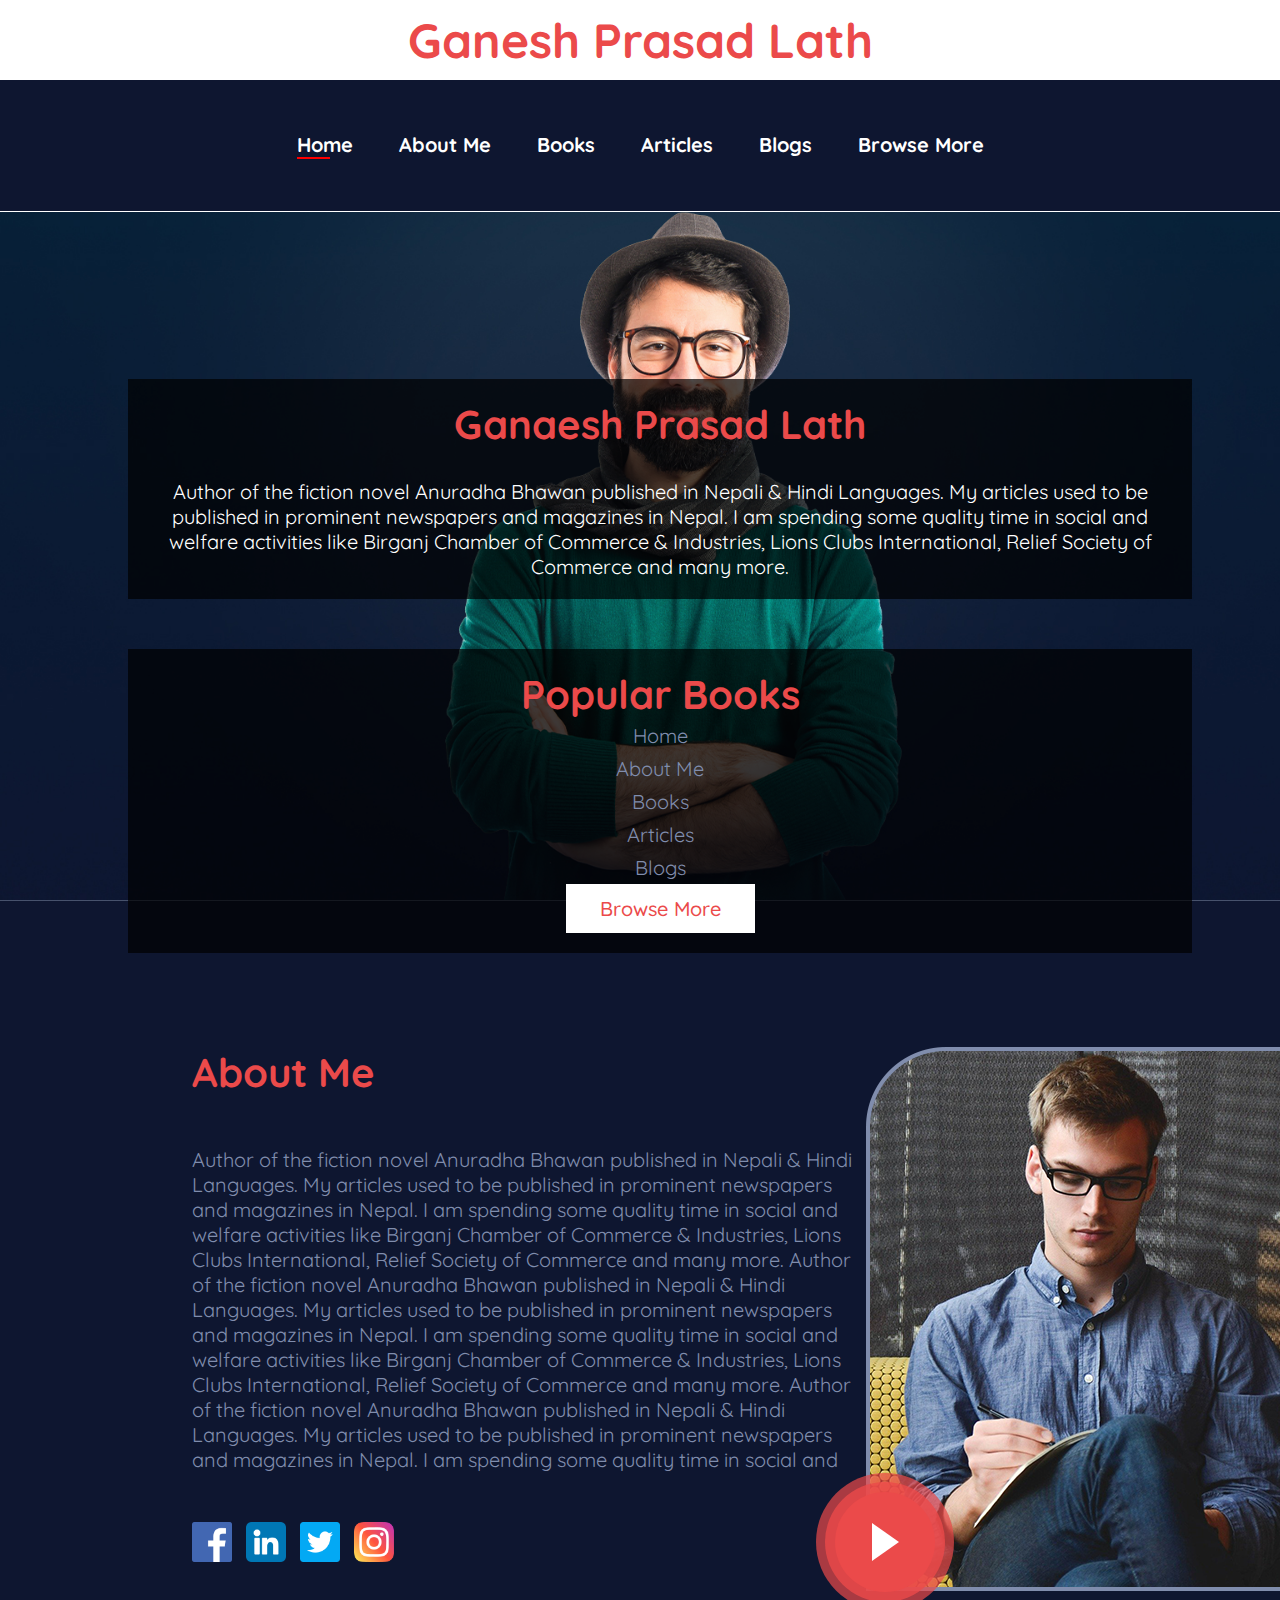
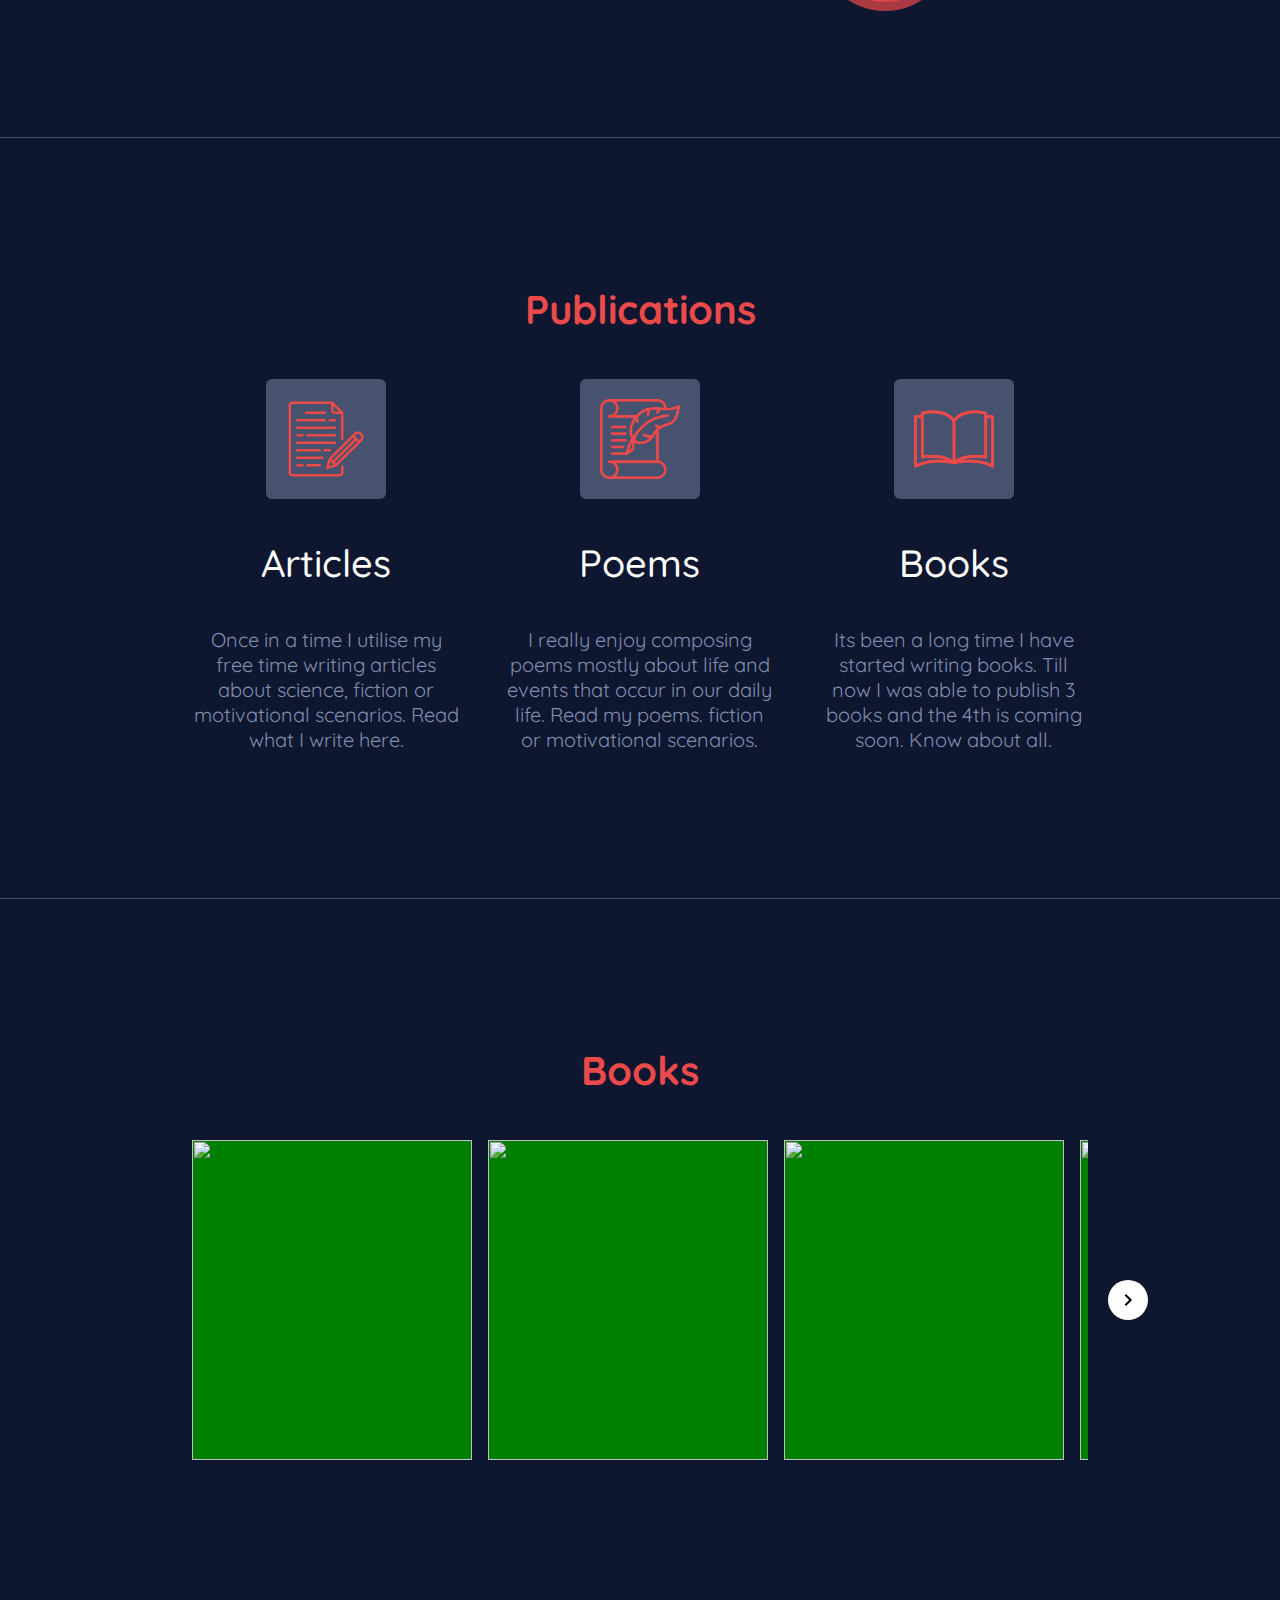
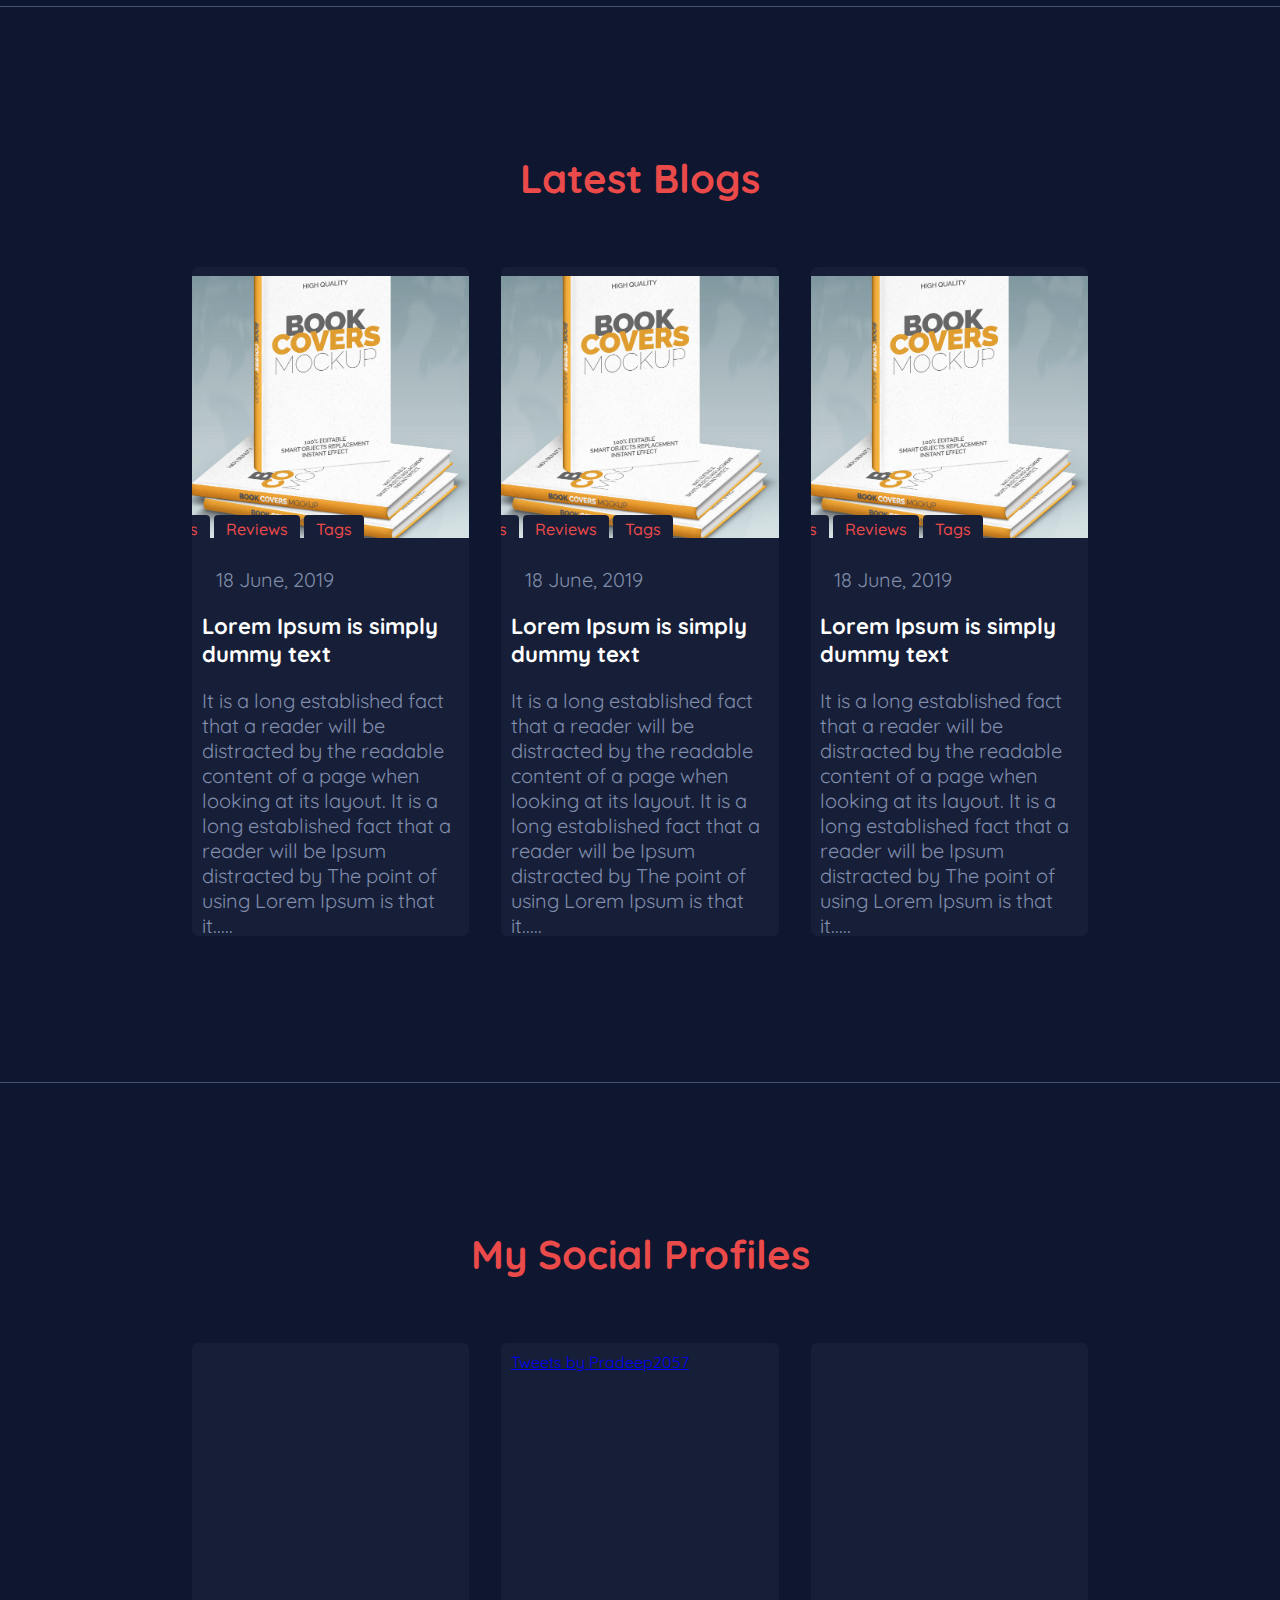
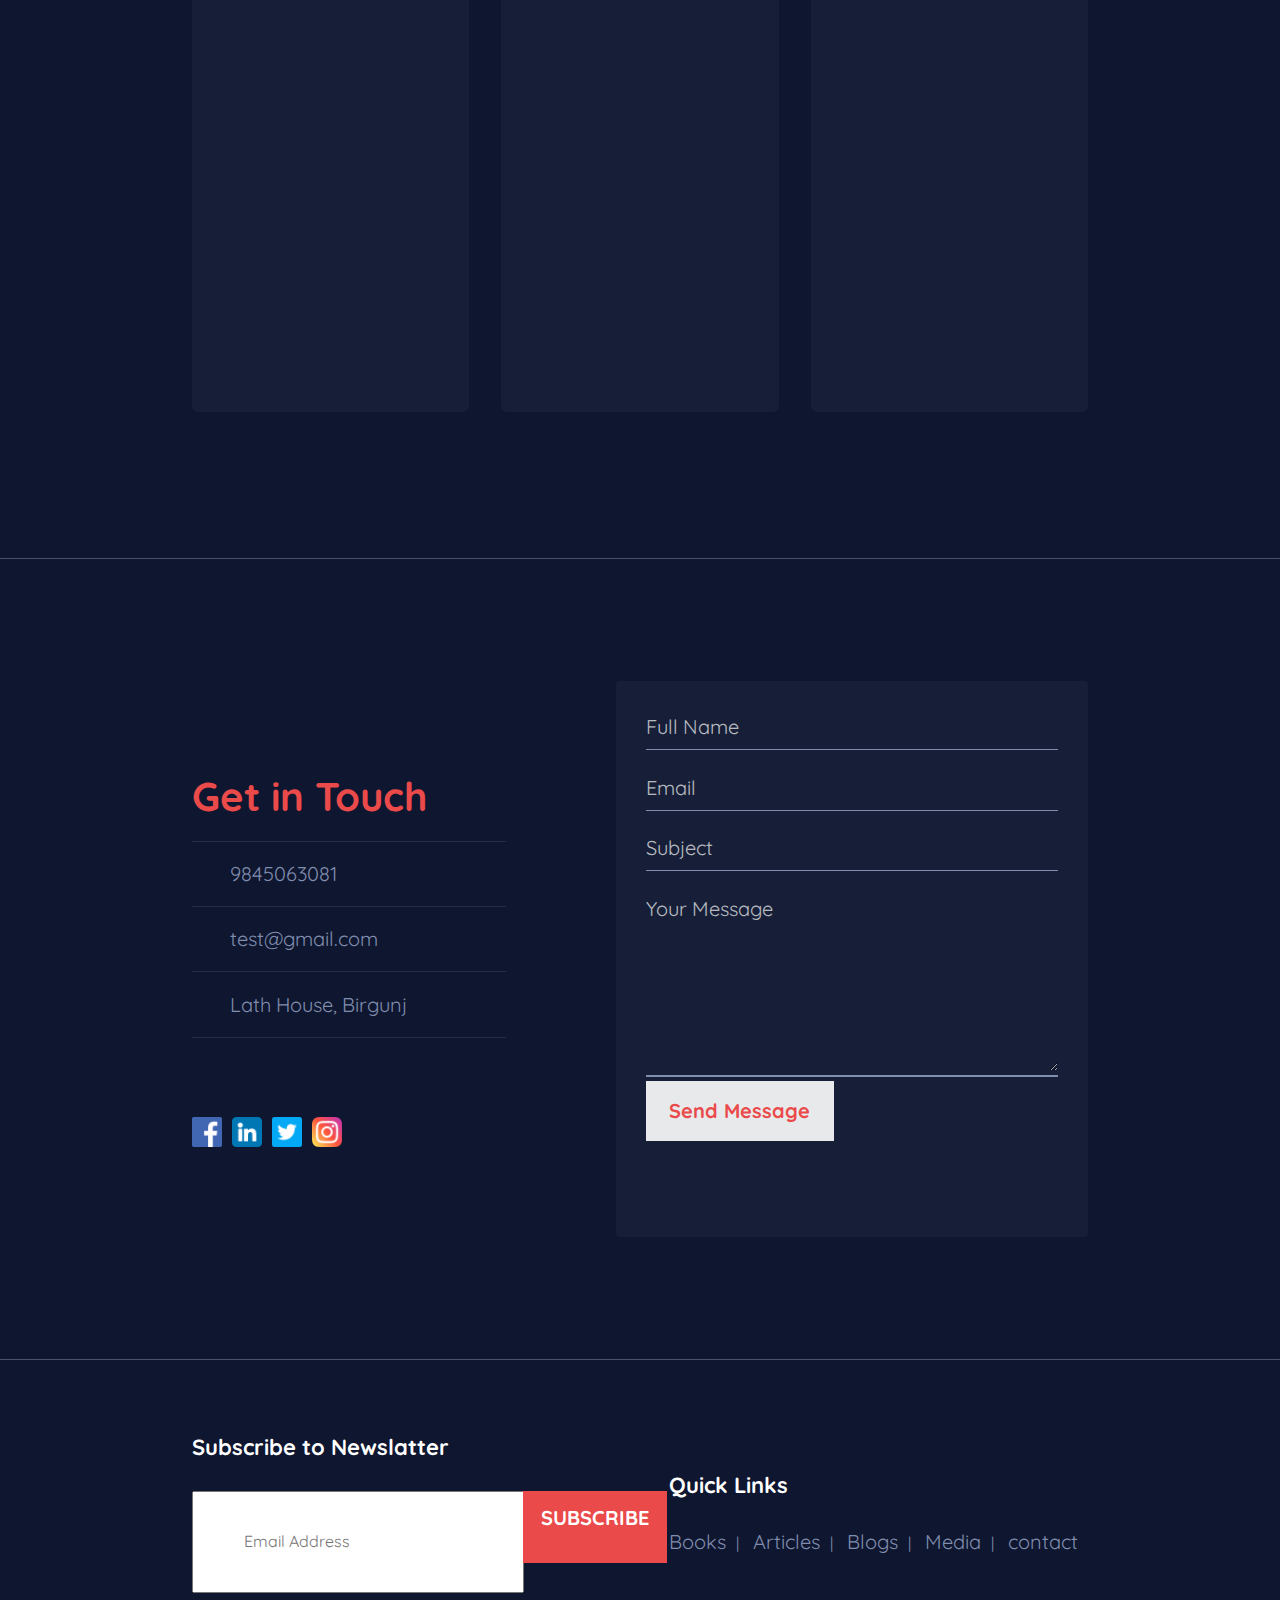
==== index.html @ a205b731 "Initial Commit" ====
<!DOCTYPE html>
<html lang="en">
<head>
    <meta charset="UTF-8">
    <meta http-equiv="X-UA-Compatible" content="IE=edge">
    <meta name="viewport" content="width=device-width, initial-scale=1.0">

    <link rel="stylesheet" href="./css/style.css">

    

    <link rel="preconnect" href="https://fonts.googleapis.com">
    <link rel="preconnect" href="https://fonts.gstatic.com" crossorigin>
    <link href="https://fonts.googleapis.com/css2?family=Quicksand:wght@300;400;500;600;700&display=swap" rel="stylesheet">

    <!-- CSS only -->
    <link href="https://cdn.jsdelivr.net/npm/bootstrap@5.1.3/dist/css/bootstrap.min.css" rel="stylesheet"
        integrity="sha384-1BmE4kWBq78iYhFldvKuhfTAU6auU8tT94WrHftjDbrCEXSU1oBoqyl2QvZ6jIW3" crossorigin="anonymous">

        <!-- JavaScript Bundle with Popper -->
        <script src="https://cdn.jsdelivr.net/npm/bootstrap@5.1.3/dist/js/bootstrap.bundle.min.js"
            integrity="sha384-ka7Sk0Gln4gmtz2MlQnikT1wXgYsOg+OMhuP+IlRH9sENBO0LRn5q+8nbTov4+1p"
            crossorigin="anonymous"></script>

    <title>Home | Ganesh Prasad Lath</title>
</head>
<body>
<div class="body">

    <!--Header + Hero Section-->
    <section class="header">
        <div class="logo">
            <h2>Ganesh Prasad Lath</h2>
        </div>
        <nav>
            <div class="nav-links">
                <!-- <i class="fa fa-times"></i> -->
                <ul>
                    <li class="active"><a href="/">Home</a></li>
                    <li><a href="about.html">About Me</a></li>
                    <li><a href="#">Books</a></li>
                    <li><a href="#">Articles</a></li>
                    <li><a href="#">Blogs</a></li>
                    <li><a href="#">Browse More</a></li>
                </ul>
            </div>
            <!-- <i class="fa fa-bars"></i> -->
        </nav>

        <div class="text-box">
            <div class="left-box">
                <h2>Ganaesh Prasad Lath</h2>
                <p>Author of the fiction novel Anuradha Bhawan published in Nepali & Hindi Languages. My articles used to be published in
                prominent newspapers and magazines in Nepal. I am spending some quality time in social and welfare activities like
                Birganj Chamber of Commerce & Industries, Lions Clubs International, Relief Society of Commerce and many more.</p>
            </div>

            <div class="right-box">
                <h2>Popular Books</h2>
                <ul>
                    <li class="active"><a href="#">Home</a></li>
                    <li><a href="#">About Me</a></li>
                    <li><a href="#">Books</a></li>
                    <li><a href="#">Articles</a></li>
                    <li><a href="#">Blogs</a></li>
                </ul>
                    <a href="#" class="hero-btn">Browse More</a>
                
            </div>
        </div>
    </section>


    <!---About Section--->
    <section class="section-container">
        <div class="divider"></div>
        <div class="about_container">
            <div class="about_content">
                <h2>About Me</h2>
                <p>Author of the fiction novel Anuradha Bhawan published in Nepali & Hindi
                    Languages. My articles used to be published in prominent newspapers
                    and magazines in Nepal. I am spending some quality time in social and
                    welfare activities like Birganj Chamber of Commerce & Industries, Lions
                    Clubs International, Relief Society of Commerce and many more. Author
                    of the fiction novel Anuradha Bhawan published in Nepali & Hindi
                    Languages. My articles used to be published in prominent newspapers
                    and magazines in Nepal. I am spending some quality time in social and
                    welfare activities like Birganj Chamber of Commerce & Industries, Lions
                    Clubs International, Relief Society of Commerce and many more. Author
                    of the fiction novel Anuradha Bhawan published in Nepali & Hindi
                    Languages. My articles used to be published in prominent newspapers
                    and magazines in Nepal. I am spending some quality time in social and
                </p>
    
                <div class="about_social">
                    <img src="./icons/facebook.png" alt="Facebook">
                    <img src="./icons/linkedin.png" alt="Facebook">
                    <img src="./icons/twitter.png" alt="Facebook">
                    <img src="./icons/instagram.png" alt="Facebook">
                </div>
            </div>
    
            <div class="about_image">
                <div class="a_img">
                    <img src="./image/about.png" alt="Ganesh Prasad Lath">
                    <svg xmlns="http://www.w3.org/2000/svg" width="138" height="138" class="play_btn" viewBox="0 0 138 138">
                        <g id="Group_4" data-name="Group 4" transform="translate(0 0.013)">
                            <circle id="Ellipse_1" data-name="Ellipse 1" cx="69" cy="69" r="69"
                                transform="translate(0 -0.013)" fill="#eb4a4a" opacity="0.7" />
                            <circle id="Ellipse_2" data-name="Ellipse 2" cx="60" cy="60" r="60"
                                transform="translate(9 8.987)" fill="#eb4a4a" opacity="0.8" />
                            <circle id="Ellipse_3" data-name="Ellipse 3" cx="50" cy="50" r="50"
                                transform="translate(19 18.987)" fill="#eb4a4a" />
                            <path id="Polygon_1" data-name="Polygon 1" d="M19,0,38,27H0Z"
                                transform="translate(83 49.987) rotate(90)" fill="#fff" />
                        </g>
                    </svg>
                </div>
            </div>
        </div>
    </section>


    <!--Publications Section-->
    <div class="section-container">
        <div class="divider"></div>
    <section class="publication">
        <h2>Publications</h2>

        <div class="row-publications">
            <div class="publication-col">
                <div class="publication_icons"><img src="./icons/article.png" alt="Articles"></div>
                <h4>Articles</h4>
                <p>Once in a time I utilise my free time writing
                    articles about science, ﬁction or motivational scenarios.
                    Read what I write here.</p>
            </div>
            <div class="publication-col">
                <div class="publication_icons"><img src="./icons/poem.png" alt="Poems"></div>
                <h4>Poems</h4>
                <p>I really enjoy composing poems mostly about life and events
                    that occur in our daily life. Read my poems. ﬁction or motivational scenarios. </p>
            </div>
            <div class="publication-col">
                <div class="publication_icons"><img src="./icons/book.png" alt="Books"></div>
                <h4>Books</h4>
                <p>Its been a long time I have started writing books. Till now I was able to publish 3 books
                    and the 4th is coming soon. Know about all.</p>
            </div>
        </div>

    </section>

    </div>


    <!--Books-->
    <section class="section-container">
        <div class="divider"></div>
    <div class="header-text books">
        <h2>Books</h2>

        <div id="wrapper">
            <div id="carousel">
                <div id="content">
                    <img src="https://pradeepmarasini.com.np/wp-content/uploads/2022/03/457.jpg" class="item" />
                    <img src="https://pradeepmarasini.com.np/wp-content/uploads/2022/03/457.jpg" class="item" />
                    <img src="https://pradeepmarasini.com.np/wp-content/uploads/2022/03/457.jpg" class="item" />
                    <img src="https://pradeepmarasini.com.np/wp-content/uploads/2022/03/457.jpg" class="item" />
                    <img src="https://pradeepmarasini.com.np/wp-content/uploads/2022/03/457.jpg" class="item" />
                    <img src="https://pradeepmarasini.com.np/wp-content/uploads/2022/03/457.jpg" class="item" />
                    <img src="https://pradeepmarasini.com.np/wp-content/uploads/2022/03/457.jpg" class="item" />
                    <img src="https://pradeepmarasini.com.np/wp-content/uploads/2022/03/457.jpg" class="item" />
                    <img src="https://pradeepmarasini.com.np/wp-content/uploads/2022/03/457.jpg" class="item" />
                    <img src="https://pradeepmarasini.com.np/wp-content/uploads/2022/03/457.jpg" class="item" />
                    <img src="https://pradeepmarasini.com.np/wp-content/uploads/2022/03/457.jpg" class="item" />
                    <img src="https://pradeepmarasini.com.np/wp-content/uploads/2022/03/457.jpg" class="item" />
                    <img src="https://pradeepmarasini.com.np/wp-content/uploads/2022/03/457.jpg" class="item" />
                    <img src="https://pradeepmarasini.com.np/wp-content/uploads/2022/03/457.jpg" class="item" />
                    <img src="https://pradeepmarasini.com.np/wp-content/uploads/2022/03/457.jpg" class="item" />
                    <img src="https://pradeepmarasini.com.np/wp-content/uploads/2022/03/457.jpg" class="item" />
                    <img src="https://pradeepmarasini.com.np/wp-content/uploads/2022/03/457.jpg" class="item" />
                    <img src="https://pradeepmarasini.com.np/wp-content/uploads/2022/03/457.jpg" class="item" />
                    
                </div>
            </div>
            <button id="prev">
                <svg xmlns="http://www.w3.org/2000/svg" width="24" height="24" viewBox="0 0 24 24">
                    <path fill="none" d="M0 0h24v24H0V0z" />
                    <path d="M15.61 7.41L14.2 6l-6 6 6 6 1.41-1.41L11.03 12l4.58-4.59z" />
                </svg>
            </button>
            <button id="next">
                <svg xmlns="http://www.w3.org/2000/svg" width="24" height="24" viewBox="0 0 24 24">
                    <path fill="none" d="M0 0h24v24H0V0z" />
                    <path d="M10.02 6L8.61 7.41 13.19 12l-4.58 4.59L10.02 18l6-6-6-6z" />
                </svg>
            </button>
        </div>

    </div>
    </section>


<!--Blogs-->
<section class="section-container blog-section">
    <div class="divider"></div>
    <div class="header-text-blog">
        <h2>Latest Blogs</h3>
    </div>

    <div class="latest-blog">
        <div class="blog">
            <div class="blog-image">
                <img src="./image/457.jpg" alt="blog__image" class="blog__image" width="600">
                <div class="blog-tag">
                    <span class="tag tag-item">Books</span>
                    <span class="tag tag-item">Reviews</span>
                    <span class="tag tag-item">Tags</span>
                </div>
            </div>

            <div class="blog__body">
                <div class="blog-date">
                    <i class="fa fa-calendar" aria-hidden="true"></i>
                    <p>18 June, 2019</p>
                </div>
                <div class="blog-content">
                <h3>Lorem Ipsum is simply dummy text</h3>
                <p>It is a long established fact that a reader will be distracted by the readable content of a page when looking at its
                layout. It is a long established fact that a reader will be Ipsum distracted by The point of using Lorem Ipsum is that
                it.....</p>
                <a href="#">Read More >></a>
                </div>
            </div>
        </div>

        <div class="blog">
            <div class="blog-image">
                <img src="./image/457.jpg" alt="blog__image" class="blog__image" width="600">
                <div class="blog-tag">
                    <span class="tag tag-item">Books</span>
                    <span class="tag tag-item">Reviews</span>
                    <span class="tag tag-item">Tags</span>
                </div>
            </div>
        
            <div class="blog__body">
                <div class="blog-date">
                    <i class="fa fa-calendar" aria-hidden="true"></i>
                    <p>18 June, 2019</p>
                </div>
                <div class="blog-content">
                    <h3>Lorem Ipsum is simply dummy text</h3>
                    <p>It is a long established fact that a reader will be distracted by the readable content of a page when
                        looking at its
                        layout. It is a long established fact that a reader will be Ipsum distracted by The point of using Lorem
                        Ipsum is that
                        it.....</p>
                    <a href="#">Read More >></a>
                </div>
            </div>
        </div>

        <div class="blog">
            <div class="blog-image">
                <img src="./image/457.jpg" alt="blog__image" class="blog__image" width="600">
                <div class="blog-tag">
                    <span class="tag tag-item">Books</span>
                    <span class="tag tag-item">Reviews</span>
                    <span class="tag tag-item">Tags</span>
                </div>
            </div>
        
            <div class="blog__body">
                <div class="blog-date">
                    <i class="fa fa-calendar" aria-hidden="true"></i>
                    <p>18 June, 2019</p>
                </div>
                <div class="blog-content">
                    <h3>Lorem Ipsum is simply dummy text</h3>
                    <p>It is a long established fact that a reader will be distracted by the readable content of a page when
                        looking at its
                        layout. It is a long established fact that a reader will be Ipsum distracted by The point of using Lorem
                        Ipsum is that
                        it.....</p>
                    <a href="#">Read More >></a>
                </div>
            </div>
        </div>
    </div>
</section>

<!--Social Profiles-->
<section class="section-container">
    <div class="divider"></div>
    <div class="header-text-social">
        <h2>My Social Profiles</h2>
    </div>
    
    <div class="latest-blog social-section">
        <div class="blog facebook">
        <iframe
            src="https://www.facebook.com/plugins/page.php?href=https%3A%2F%2Fwww.facebook.com%2Ftechkagaj%2F&tabs=timeline&width=395&height=650&small_header=false&adapt_container_width=true&hide_cover=false&show_facepile=true&appId"
            width="395" height="650" style="border:none;overflow:hidden" scrolling="no" frameborder="0" allowfullscreen="true"
            allow="autoplay; clipboard-write; encrypted-media; picture-in-picture; web-share">
        </iframe>
        </div>

        <div class="blog twitter">
            <a class="twitter-timeline" href="https://twitter.com/Pradeep2057?ref_src=twsrc%5Etfw">Tweets by Pradeep2057</a>
            <script async src="https://platform.twitter.com/widgets.js" charset="utf-8"></script>
            
        </div>

        <div class="blog linkedin">
            <iframe src="https://www.linkedin.com/embed/feed/update/urn:li:share:6788442572256759810" height="650" width="395"
                frameborder="0" allowfullscreen="" title="Embedded post"></iframe>
            
        </div>
    </div>
    
</section>

<!--Get in touch-->

<section class="section-container">
    <div class="divider"></div>
    <div class="contact-container">
        <div class="contact-content">
            <div class="touch">
                <h2>Get in Touch</h2>
                <div class="get-divider"></div>
                <div class="touch-title phone"><i class="fa fa-phone" aria-hidden="true"></i>9845063081</div>
                <div class="get-divider"></div>
                <div class="touch-title mail"><i class="fa fa-envelope" aria-hidden="true"></i>test@gmail.com</div>
                <div class="get-divider"></div>
                <div class="touch-title location"><i class="fa fa-location-arrow" aria-hidden="true"></i>Lath House, Birgunj</div>
                <div class="get-divider"></div>
    
                <div class="contact-social">
                    <img src="./icons/facebook.png" alt="Facebook">
                    <img src="./icons/linkedin.png" alt="Facebook">
                    <img src="./icons/twitter.png" alt="Facebook">
                    <img src="./icons/instagram.png" alt="Facebook">
                </div>
    
            </div>
            <div class="contact-form">
                <div class="form-content">
                    <form action="">
                        <div class="input-wrapper">
                            <div class="input-data" style="margin-top: 0;">
                                <input type="text" required>
                                <div class="underline"></div>
                                <label>Full Name</label>
                            </div>
                        </div>
                        <div class="input-wrapper">
                            <div class="input-data">
                                <input type="text" required>
                                <div class="underline"></div>
                                <label>Email</label>
                            </div>
                        </div>
                        <div class="input-wrapper">
                            <div class="input-data">
                                <input type="text" required>
                                <div class="underline"></div>
                                <label>Subject</label>
                            </div>
                        </div>
                        <div class="input-wrapper">
                            <div class="input-data">
                                <textarea name="message" id="" cols="30" rows="12"></textarea>
                                <div class="underline1"></div>
                                <label>Your Message</label>
                            </div>
                        </div>                              
                        <input type="button" value="Send Message" class="submit-button">
                        </form>
                    </form>
                </div>
            </div>
        </div>
    </div>


</section>


<!--Footer-->

<section class="section-container-footer">
    <div class="divider"></div>
        <div class="footer-content">
            <div class="footer-left">
                <h4>Subscribe to Newslatter</h4>
                <div class="fotter-items">
                <input type="email" placeholder="Email Address">
                <p>SUBSCRIBE</p>
                </div>
            </div>
        
            <div class="footer-right">
                <h4>Quick Links</h4>
                <div class="quick_links">
                <a href="">Books</a><span class="link-divide">|</span>
                <a href="">Articles</a><span class="link-divide">|</span>
                <a href="">Blogs</a><span class="link-divide">|</span>
                <a href="">Media</a><span class="link-divide">|</span>
                <a href="">contact</a>
                </div>
            </div>
        </div>
</section>




















</div>
    <script src="./js/main.js"></script>
    <script src="https://use.fontawesome.com/bb091c7886.js"></script>
</body>
</html>
---- css/style.css ----
@import url("https://fonts.googleapis.com/css2?family=Quicksand:wght@300;400;500;600;700&display=swap");

* {
  margin: 0;
  padding: 0;
  font-family: Quicksand;
}

.body{
  background-color: #0e1630;
}

.section-container {
  width: 100%;
  background-color: #0e1630;
}

p {
  font-size: 20px;
  color: #808dad;
}

h2{
  color: #eb4a4a;
  font-size: 40px;
  font-weight: bold;
}

.header {
  min-height: 100vh;
  width: 100%;
  background-image: url(../image/introbg.jpg);
  background-position: center;
  background-size: cover;
  position: relative;
}
.logo {
  height: 80px;
  background-color: #ffffff;
  color: #eb4a4a;
  display: flex;
  text-align: center;
  align-items: center;
  justify-content: center;
}
.logo h2{
  font-size: 48px;
  font-weight: bold;
}

nav {
  height: 80px;
  display: flex;
  padding: 2% 6%;
  justify-content: space-between;
  align-items: center;
  border-bottom: 1px solid #ffffff;
  justify-items: center;
  background-color: #0e1630;
  font-size: 20px;
  font-weight: bold;
  color: #808dad;
}
.nav-links {
  flex: 1;
  text-align: center;
}

.nav-links ul li {
  list-style: none;
  display: inline-block;
  padding: 8px 20px;
  position: relative;
}

.nav-links ul li a {
  color: #ffffff;
  text-decoration: none;
}

.nav-links ul li.active::after {
  content: "";
  width: 60%;
  height: 2px;
  background: red;
  display: block;
  margin: 0;
}
.text-box {
  width: 80%;
  color: #ffffff;
  position: absolute;
  top: 70%;
  left: 50%;
  transform: translate(-50%, -50%);
  display: flex;
  justify-content: space-between;
}
.text-box h2 {
  font-size: 40px;
  font-weight: bold;
}
.text-box p {
  font-size: 20px;
  color: #808dad;
  margin-top: 50px;
}
.text-box div {
  width: 33.33%;
}
.right-box {
  text-align: right;
}
.right-box ul li {
  list-style: none;
  display: block;
  padding: 4px;
}
.right-box ul li a {
  text-decoration: none;
  font-size: 20px;
  color: #808dad;
}
.hero-btn {
  display: inline-block;
  text-decoration: none;
  color: #eb4a4a;
  background: #ffffff;
  border: 4px;
  font-size: 20px;
  font-weight: 500;
  padding: 12px 34px;
  position: relative;
  cursor: pointer;
}

.hero-btn:hover {
  background-color: aqua;
}



/* Starting of About */
.row {
  width: 100%;
  height: 880px;
  background-color: #0e1630;
  border-top: 1px solid #808dad;
  color: #808dad;
}

.about_container {
  padding-top: 146px;
  padding-bottom: 146px;
  display: flex;
  margin: auto;
  justify-content: space-between;
  align-content: center;
  width: 70%;
  position: relative;
}

.about_content h2 {
  font-size: 40px;
  font-weight: bold;
  color: #eb4a4a;
  margin-bottom: 50px;
}

.about_content p {
  width: 674px;
  font-size: 20px;
}

.about_social {
  margin-top: 50px;
  width: 30%;
  display: flex;
  justify-content: space-between;
}

.about_social img {
  width: 40px;
  height: 40px;
}

.a_img {
  width: 430px;
  height: 544px;
  position: relative;
}

.a_img img {
  width: 100%;
  height: 100%;
}

.play_btn {
  position: absolute;
  left: 0;
  bottom: 0;
  margin-left: -50px;
  margin-bottom: -20px;
}

/*End of About*/









/* Publications */

.publication {
  width: 70%;
  margin: auto;
  text-align: center;
  padding: 146px 0 146px 0;
}
.publication h2 {
  font-size: 40px;
  font-weight: bold;
  color: #eb4a4a;
}
.row-publications {
  margin-top: 5%;
  display: flex;
  justify-content: space-between;
}

.publication-col {
  flex-basis: 30%;
  display: flex;
  justify-items: center;
  flex-direction: column;
  align-items: center;
}

.publication_icons {
  width: 120px;
  height: 120px;
  background-color: rgba(128, 141, 173, 0.5);
  border-radius: 6px;
  display: flex;
  align-items: center;
  justify-content: center;
}
.publication_icons img {
  width: 80px;
  height: 80px;
}

.publication-col h4 {
  font-size: 38px;
  font-weight: 500;
  color: #ffffff;
  margin: 40px 0 40px 0;
}



/* Slider */
.header-text {
  width: 70%;
  margin: auto;
  text-align: center;
  padding: 146px 0 146px 0;
}

.header-text h2{
  font-size: 40px;
  font-weight: bold;
  color: #eb4a4a;
}
#wrapper {
  width: 100%;
  max-width: 1168px;
  margin: auto;
  margin-top: 5%;
  position: relative;
}

#carousel {
  overflow: auto;
  scroll-behavior: smooth;
  scrollbar-width: none;
}

#carousel::-webkit-scrollbar {
  height: 0;
}

#prev,
#next {
  display: flex;
  justify-content: center;
  align-content: center;
  background: white;
  border: none;
  padding: 8px;
  border-radius: 50%;
  outline: 0;
  cursor: pointer;
  position: absolute;
}

#prev {
  top: 50%;
  left: 0;
  transform: translate(-150%, -50%);
  display: none;
}

#next {
  top: 50%;
  right: 0;
  transform: translate(150%, -50%);
}

#content {
  display: grid;
  grid-gap: 16px;
  grid-auto-flow: column;
  margin: auto;
  box-sizing: border-box;
}

.item {
  width: 280px;
  height: 320px;
  background: green;
}









/*Blog Section*/
.header-text-blog, .header-text-social{
  width: 70%;
  margin: auto;
  text-align: center;
  padding-top: 146px;
}
.header-text-blog h2, .header-text-social h2{
  font-size: 40px;
  font-weight: bold;
  color: #eb4a4a;
}
.latest-blog {
  display: flex;
  justify-content: center;
  width: 70%;
  margin: auto;
  gap: 2rem;
  margin-top: 5%;
}

.blog {
  display: flex;
  flex-direction: column;
  width: clamp(20rem, calc(20rem + 2vw), 22rem);
  width: 414px;
  height: 650px;
  overflow: hidden;
  border-radius: 6px;
  background-color: #171f38;
  padding: 0.6em;

}
.blog-section{
margin-bottom: 146px;
}


.blog-image{
  display: flex;
  flex-direction: column;
  align-items: center;
}

.blog__image {
  width: 390px;
  height: 262px;
  display: block;
  object-fit: cover;
  border-radius: 6px 6px 0 0;
}

.blog-tag {
  margin-top: -11%;
  padding: 0.6em;
  margin-left: -158px;
}

.tag {
  width: 75px;
  height: 31px;
  align-self: flex-start;
  padding: .25em .75em;
  border-radius: 4px;
  font-size: 16px;
  font-weight: 500;
  text-align: center;
  justify-content: center;
}

.tag-item {
  background-color: #171F38;
  color: #eb4a4a;
}

.blog-date {
  display: flex;
  align-items: center;
  font-size: 16px;
  font-weight: regular;
  padding-left: 4px;
}

.blog-date p {
  margin: 18px 0 0 10px;
}

.fa-calendar {
  color: #808dad;
  margin-top: 20px;
}

.blog-date p {
  color: #808da8;
}
.blog-content{
  margin-top: 10px;
}

.blog-content h3{
  color: #ffffff;
  font-size: 22px;
  font-weight: 700;
  padding-top:10px;
}
.blog-content p {
  padding: 20px 0;
}
.blog-content a{
  text-decoration: none;
  font-size: 16px;
  font-weight: 700;
  color: #eb4a4a;
}

/*End of Blog Section*/



/*Starting of Social Section*/

.facebook iframe{
  border-radius: 6px 6px 0px 0px;
}

.social-section{
  padding-bottom: 146px;
}
/*End of Social Section*/



/*Starting of Get in touch*/

.contact-container {
  padding-top: 146px;
}

.contact-content {
  width: 70%;
  height: 508px;
  display: flex;
  justify-content: space-between;
  align-items: center;
  margin: auto;
}

.touch {
  width: 35%;
  display: flex;
  flex-direction: column;
}
.touch h2{
  font-size: 40px;
  font-weight: bold;

}
.get-divider{
  height: 0.1px;
  background-color: rgba(128, 141, 173, 0.2);
}

.touch div {
  margin-top: 20px;
  color: #808dad;
  font-size: 20px;
}
.touch-title{
  margin-left: 6px;

}
.touch div .fa {
  margin-right: 32px;
  color: #ffffff;
}

.contact-social{
    padding-top: 60px;
    width: 30%;
    display: flex;
    justify-content: space-between;
}
.contact-social img {
  width: 30px;
  height: 30px;
  margin-right: 10px;
}

.contact-form {
  width: 46%;
  height: 500px;
  background-color: #171F38;
  padding: 28px 30px;
  border-radius: 4px;
}

.input-wrapper .input-data {
  height: 40px;
  width: 100%;
  position: relative;
  margin-top: 5%;
}
.input-wrapper .input-data input {
  height: 100%;
  width: 100%;
  background: transparent;
  outline: none;
  border: none;
  font-size: 16px;
  border-bottom: 1px solid #808dad;
  color: #808dad;
}

.input-wrapper .input-data textarea{
  height: 100%;
  width: 100%;
  background: transparent;
  outline: none;
  border: none;
  font-size: 16px;
  color: #808dad;
  padding-top: 30px;
  height: 150px;
}

.input-data input:focus~label,
.input-data input:valid~label {
  transform: translateY(-20px);
  font-size: 20px;
  color: rgba(255, 255, 255, 1);
}


.input-data textarea:focus~label{
  font-size: 20px;
  color: rgba(255, 255, 255, 1);
}

.input-wrapper .input-data label {
  position: absolute;
  bottom: 10px;
  left: 0;
  color: rgba(255, 255, 255, 0.7);
  pointer-events: none;
  transition: all 0.3s ease;
  font-size: 20px;
}

.input-data .underline {
  position: absolute;
  height: 2px;
  width: 100%;
  bottom: 0;
}

.input-data .underline:before {
  position: absolute;
  content: "";
  height: 100%;
  width: 100%;
  background: #ffffff;
  transform: scaleX(0);
  transform-origin: center;
  transition: transform 0.3s ease;
}

.input-data .underline1 {
  position: absolute;
  height: 2px;
  width: 100%;
  top: 10;
}

.input-data .underline1:before {
  position: absolute;
  content: "";
  height: 100%;
  width: 100%;
  background: #808dad;
  transform: scaleX(1);
  transform-origin: center;
  transition: transform 0.3s ease;
}
.input-data input:focus~.underline:before,
.input-data input:valid~.underline:before {
  transform: scaleX(1);
}

.input-data textarea:focus~.underline1:before {
  transform: scaleX(1);
  background: #ffffff;
}

.submit-button{
  width: 188px;
  height: 60px;
  background-color: rgba(255, 255, 255, 0.9);
  color: #eb4a4a;
  font-size: 20px;
  font-weight: 700;
  margin-top: 150px;
  outline: none;
  border: none;
}
.submit-button:hover {
  background-color: rgba(255, 255, 255, 1);
  cursor: pointer;
}

/*End of Get in touch*/









/*Starting of footer */
.footer-content{
  display: flex;
  width: 70%;
  justify-content: space-between;
  margin: auto;
  align-items: center;
  height: 306px;
}
.section-container-footer{
  padding-top: 146px;
}
.divider{
  height: 1px;
  background-color: rgba(128, 141, 168, 0.5);
  width: 100%;
}
.footer-content h4{
  font-size: 22px;
  color: #ffffff;
  font-weight: bold;
  margin-bottom: 30px;
}
.footer-content input{
  height: 58px;
  width: 288px;
  outline: none;
  padding: 20px;
}
.footer-content input::placeholder {
  font-size: 16px;
  padding-left: 30px;
}
.fotter-items{
  display: flex;
  justify-content: center;
}
.footer-left p{
  width: 144px;
  height: 58px;
  margin-left: -1px;
  background-color: #eb4a4a;
  text-align: center;
  padding-top: 14px;
  font-size: 20;
  font-weight: 800;
  color: #ffffff;
}

.quick_links a{
  text-decoration: none;
  font-size: 20px;
  color: #808dad;
  padding: 10px;
}
.quick_links a:nth-child(1) {

  padding-left: 0;
}

.quick_links a:hover {
  color: #ffffff;
}
.quick_links .link-divide{
  color: #808dad;
}













@media (max-width: 700px) {

  body{
    width: 100%;
  }
  .text-box {
    text-align: center;
    flex-direction: column;
    top: 80%;
    background-color: rgba(0, 0, 0, 0.7);
    padding: 20px;
  }
  .text-box div {
    width: 100%;
  }
  .text-box .right-box {
    display: none;
  }
  .text-box h2 {
    color: #eb4a4a;
  }
  .text-box::after {
    content: "";
    width: 100%;
    height: 2px;
    background-color: #eb4a4a;
  }
  .left-box p {
    color: #ffffff;
    margin-top: 30px;
  }

  #wrapper {
    max-width: 280px;
  }

  /* .nav-links ul li {
    display: block;
  }
  .nav-links {
    position: absolute;
    background: #0e1630;
    height: 100vh;
    width: 200px;
    top: 0;
    right: -200px;
    text-align: left;
    z-index: 2;
    transition: 1s;
  } */
}
@media (max-width: 1080px) {
  .row-publications {
    flex-direction: column;
  }
  .publication-col p {
    margin-bottom: 10%;
  }
}

@media (max-width: 1440px) {
  .text-box {
    text-align: center;
    flex-direction: column;
    top: 74%;
  }
  .text-box div {
    width: 100%;
  }
  .text-box h2 {
    color: #eb4a4a;
  }
  .left-box,
  .right-box {
    background-color: rgba(0, 0, 0, 0.7);
    padding: 20px;
  }
  .left-box p {
    color: #ffffff;
    margin-top: 30px;
  }

  .right-box {
    text-align: center;
    margin-top: 50px;
  }
}
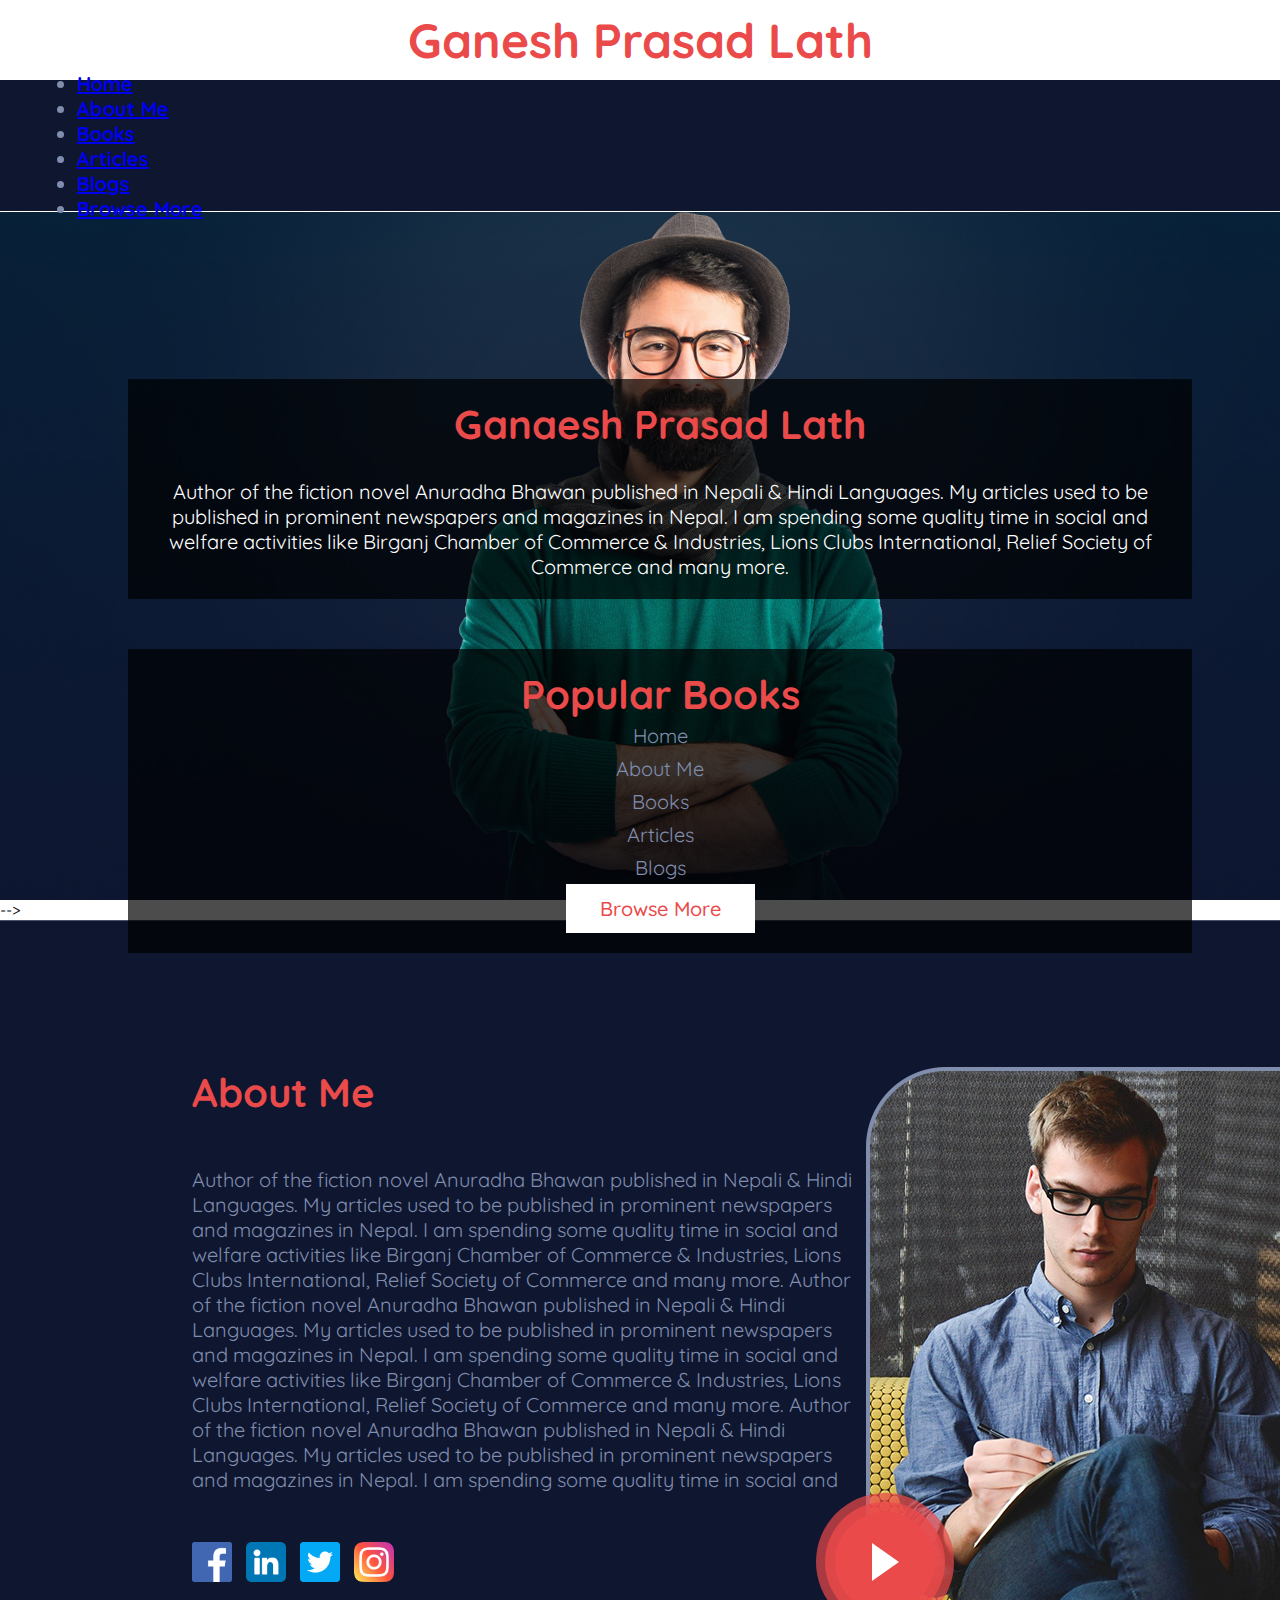
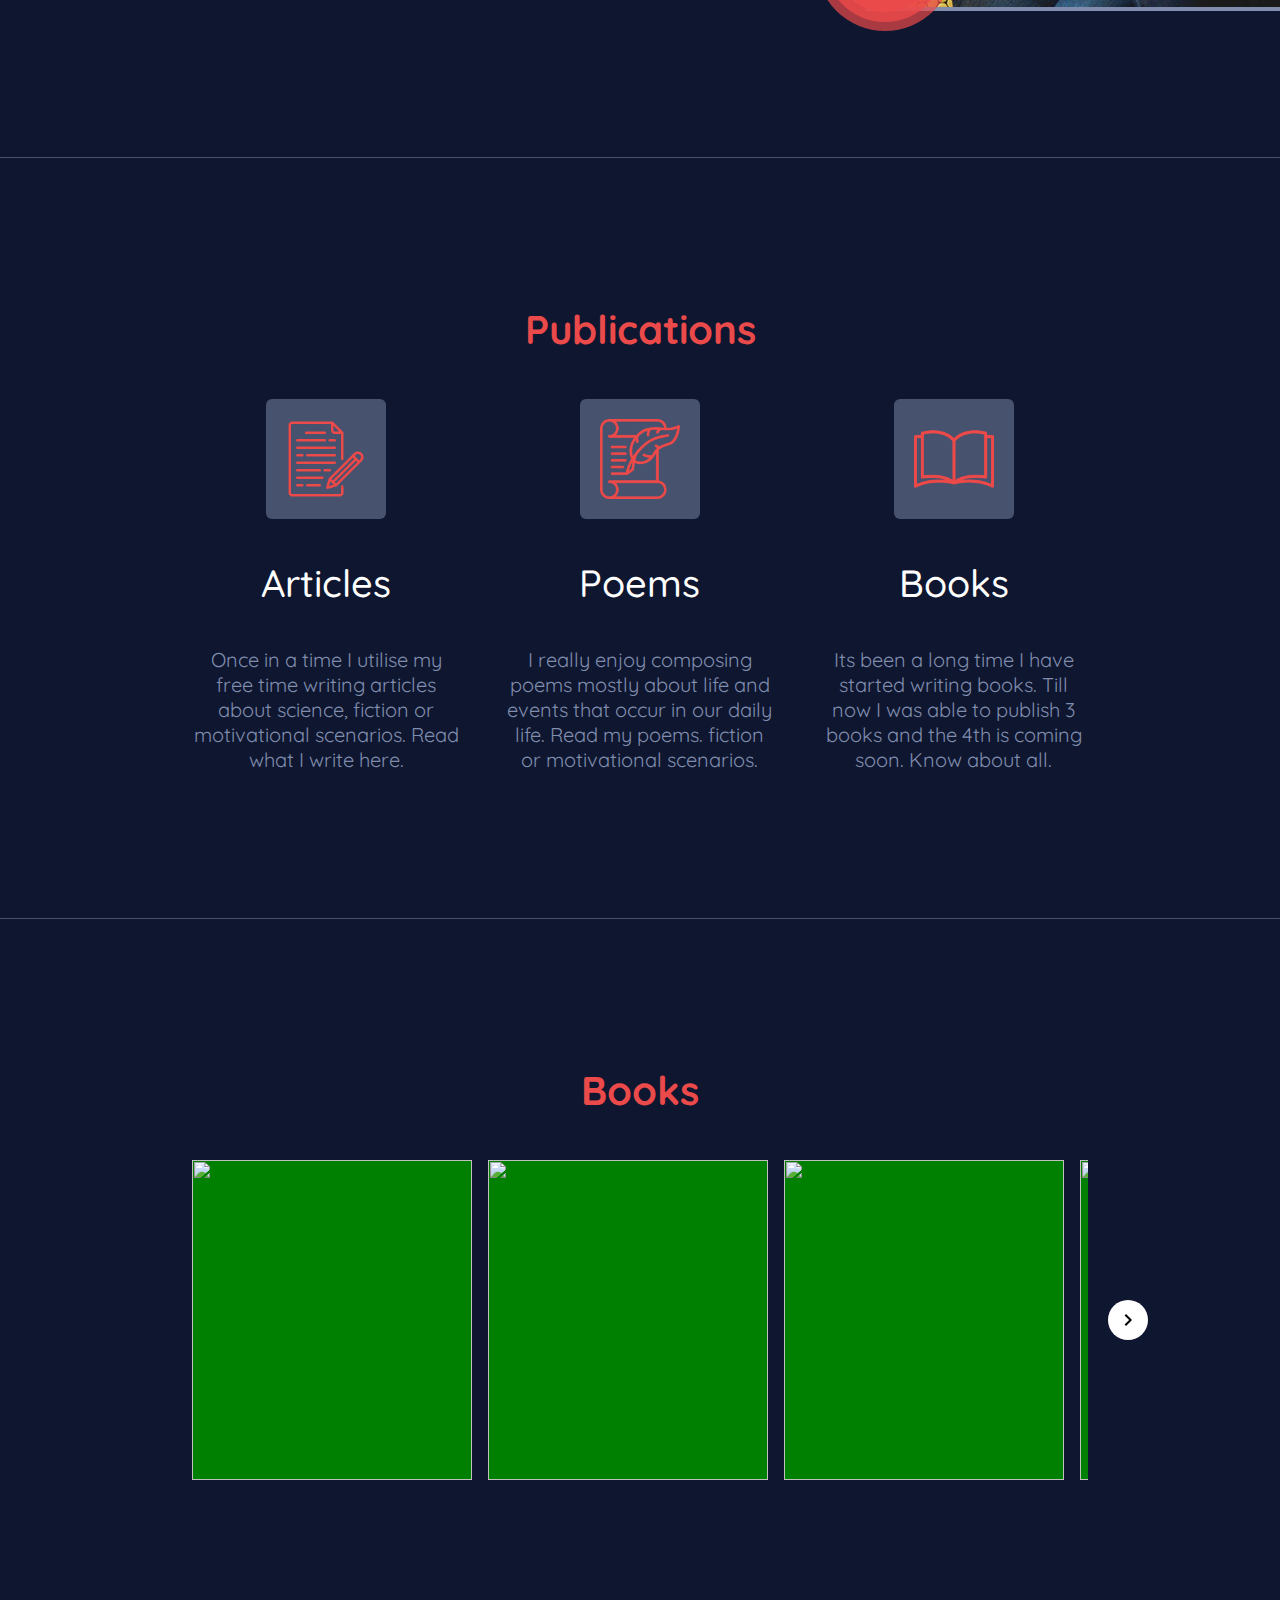
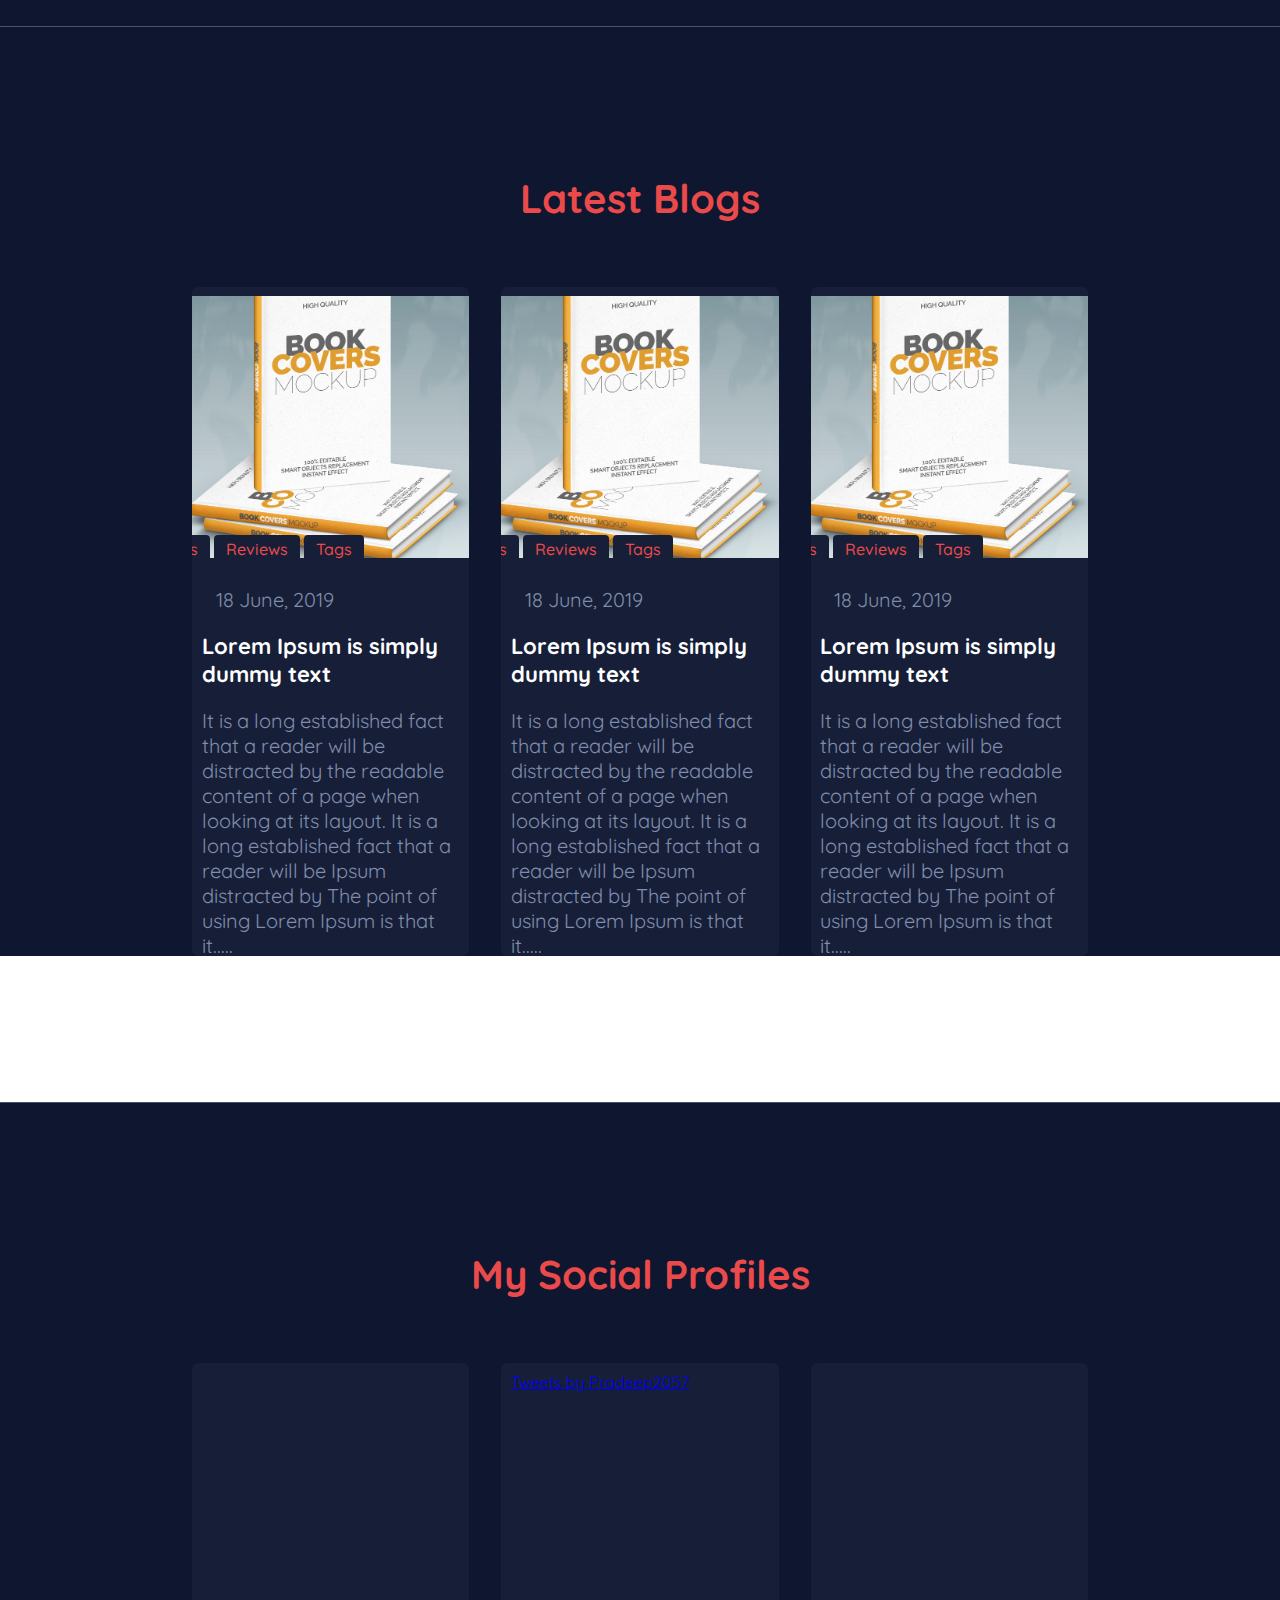
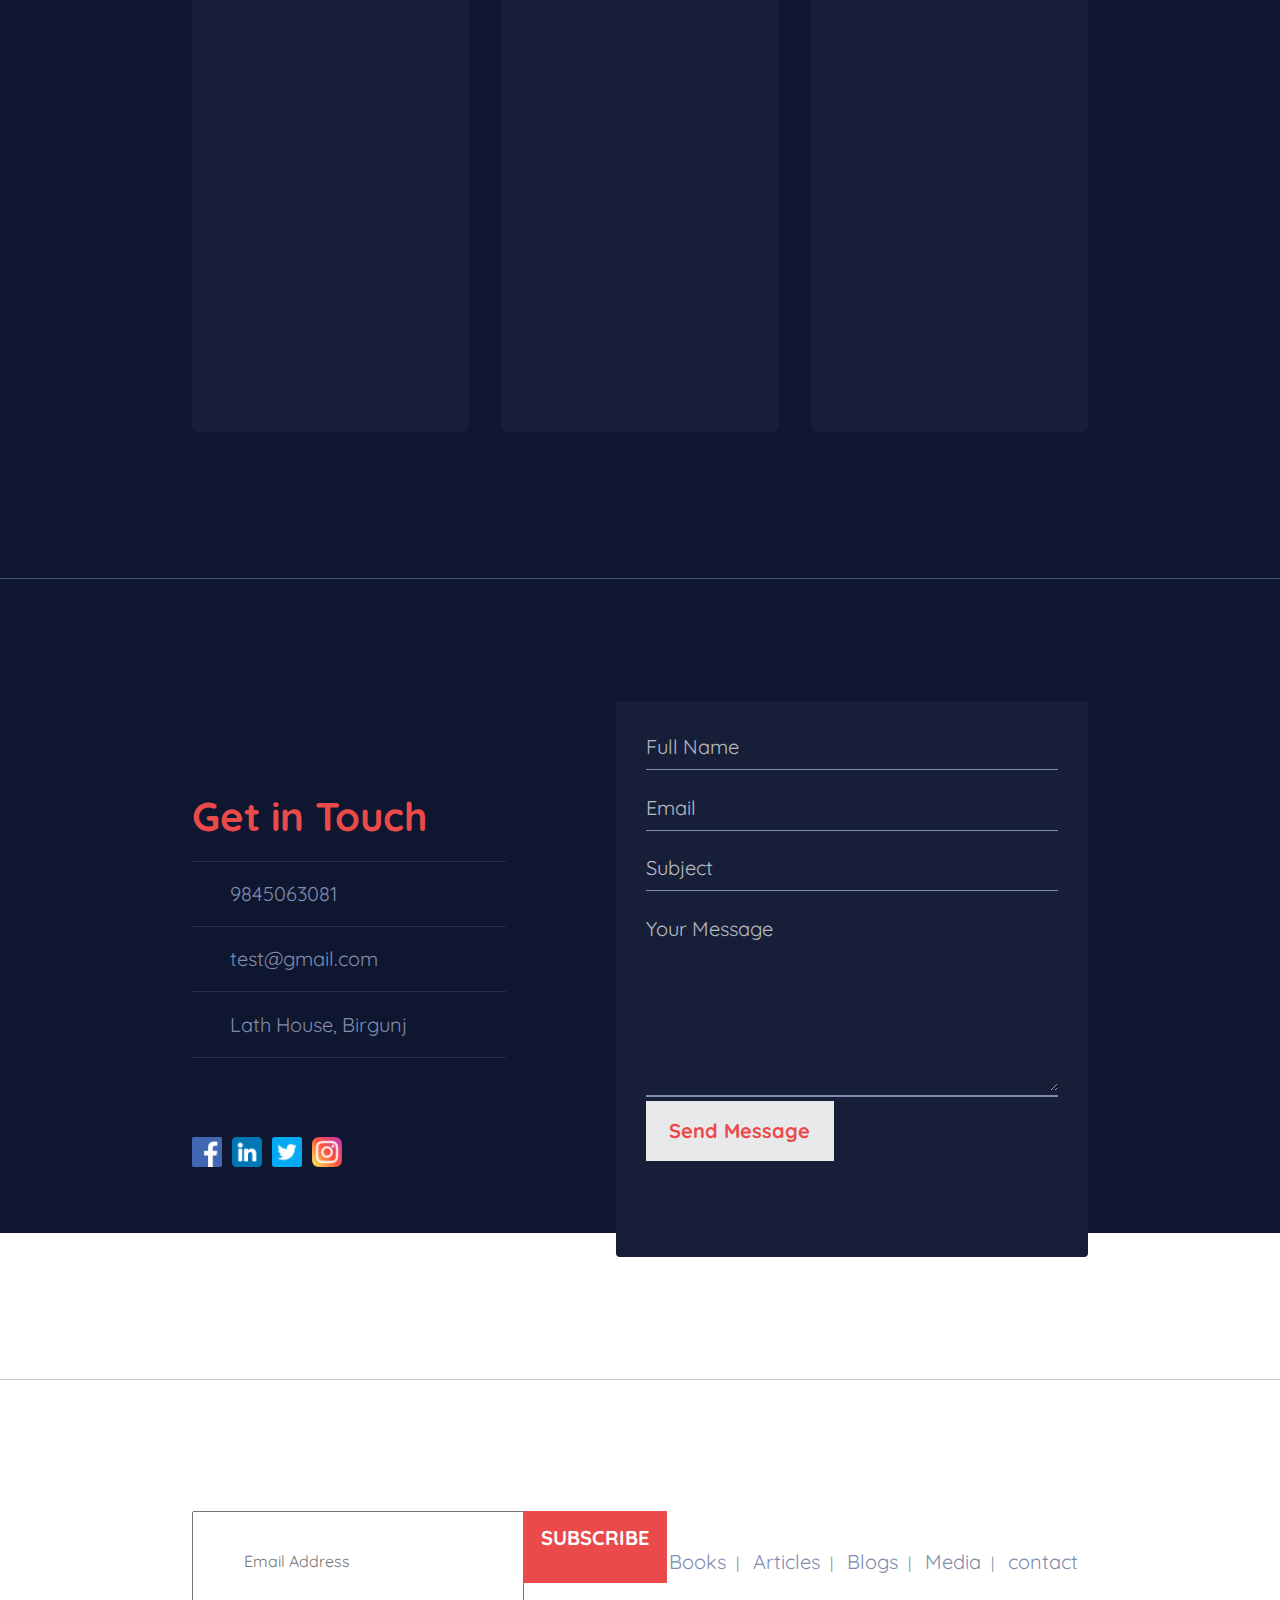
==== commit 3bacef99: "Checking1" ====
--- a/index.html
+++ b/index.html
@@ -33,7 +33,7 @@
             <h2>Ganesh Prasad Lath</h2>
         </div>
         <nav>
-            <div class="nav-links">
+            <!-- <div class="nav-links">
                 <!-- <i class="fa fa-times"></i> -->
                 <ul>
                     <li class="active"><a href="/">Home</a></li>
@@ -43,7 +43,7 @@
                     <li><a href="#">Blogs</a></li>
                     <li><a href="#">Browse More</a></li>
                 </ul>
-            </div>
+            </div> -->
             <!-- <i class="fa fa-bars"></i> -->
         </nav>
 
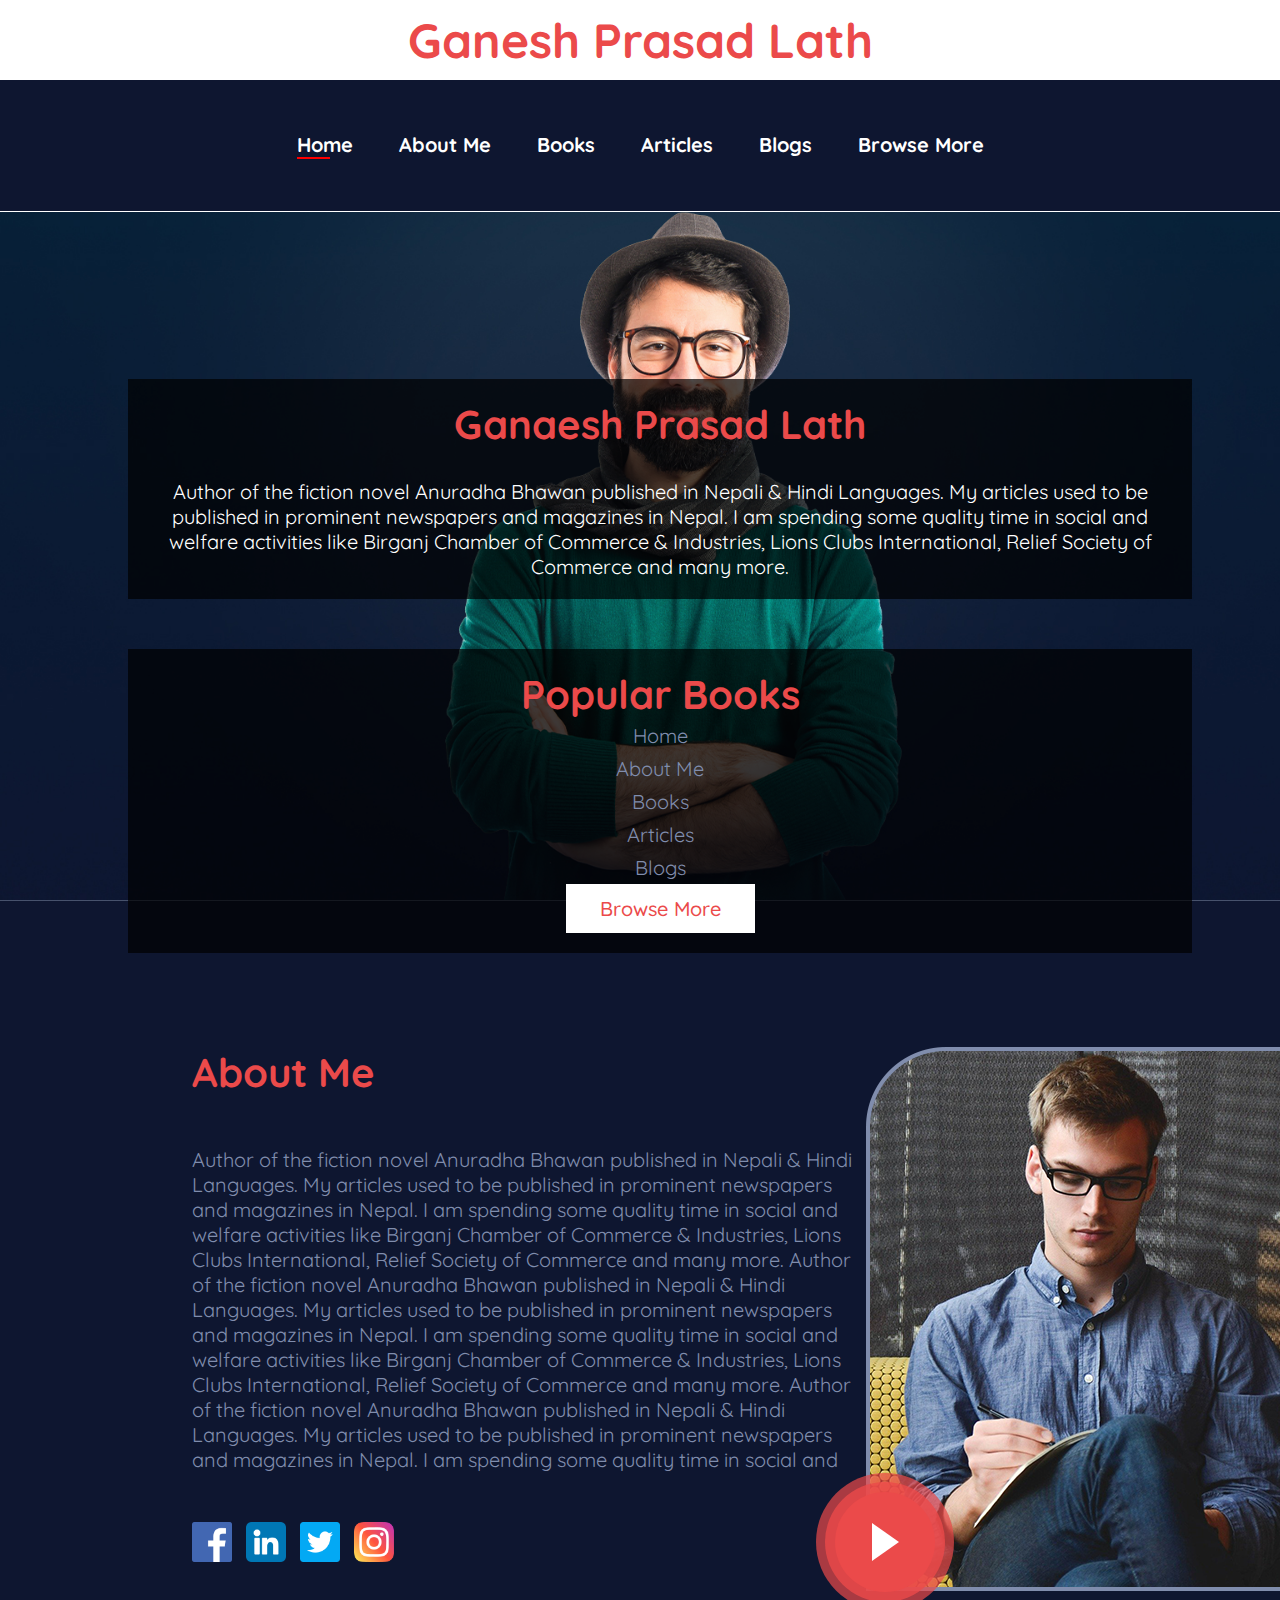
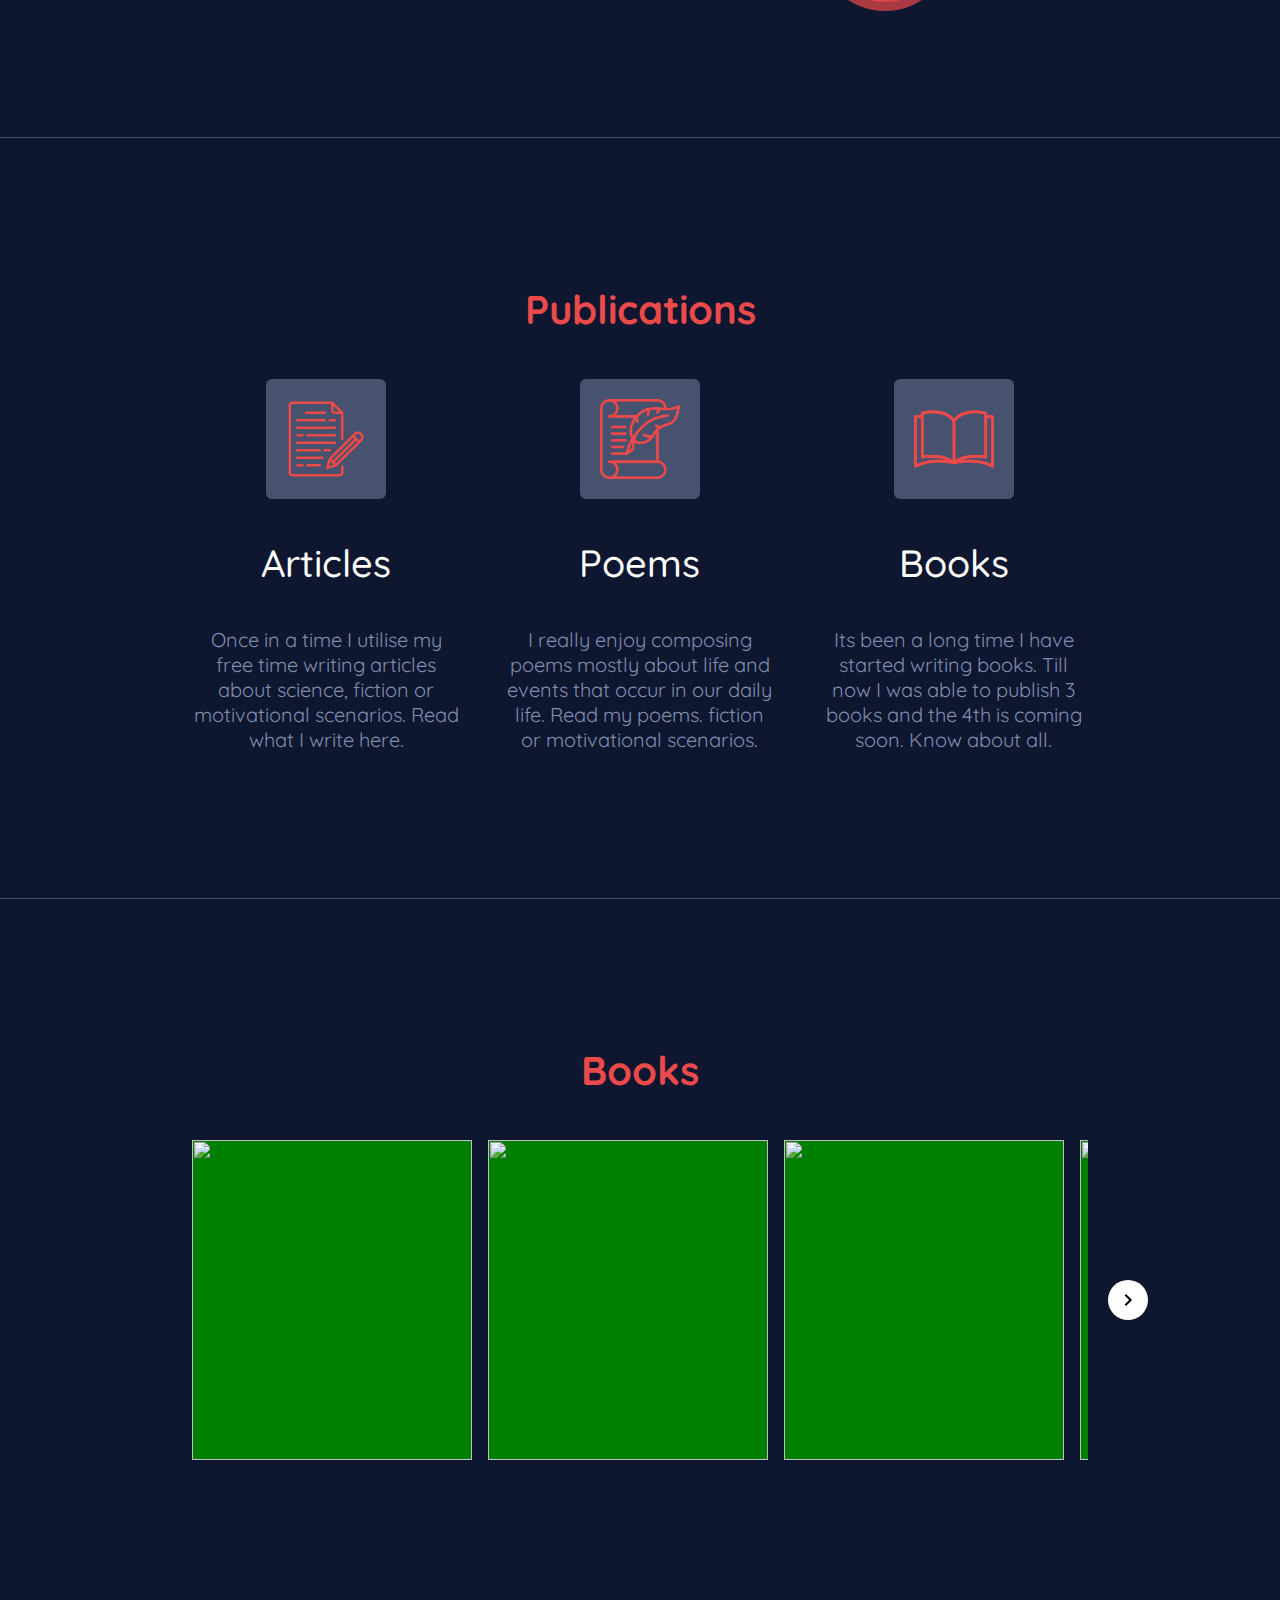
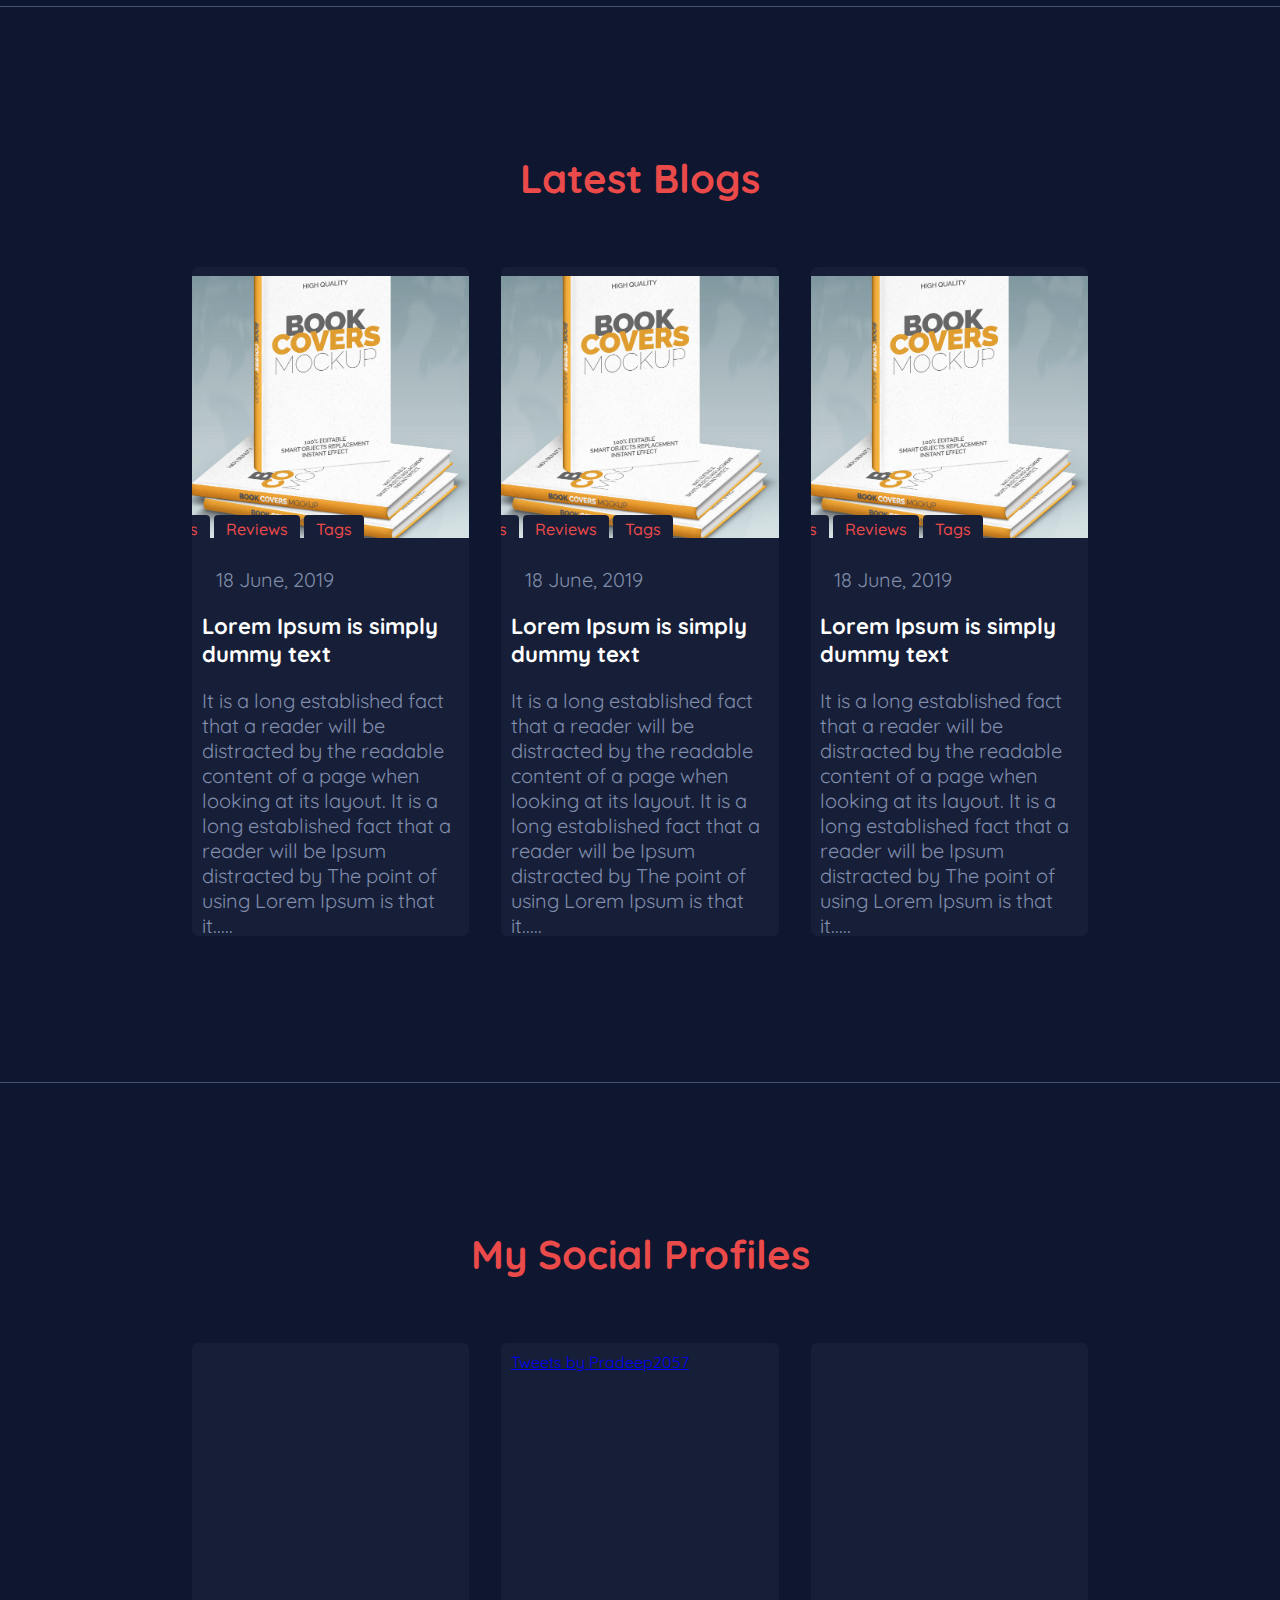
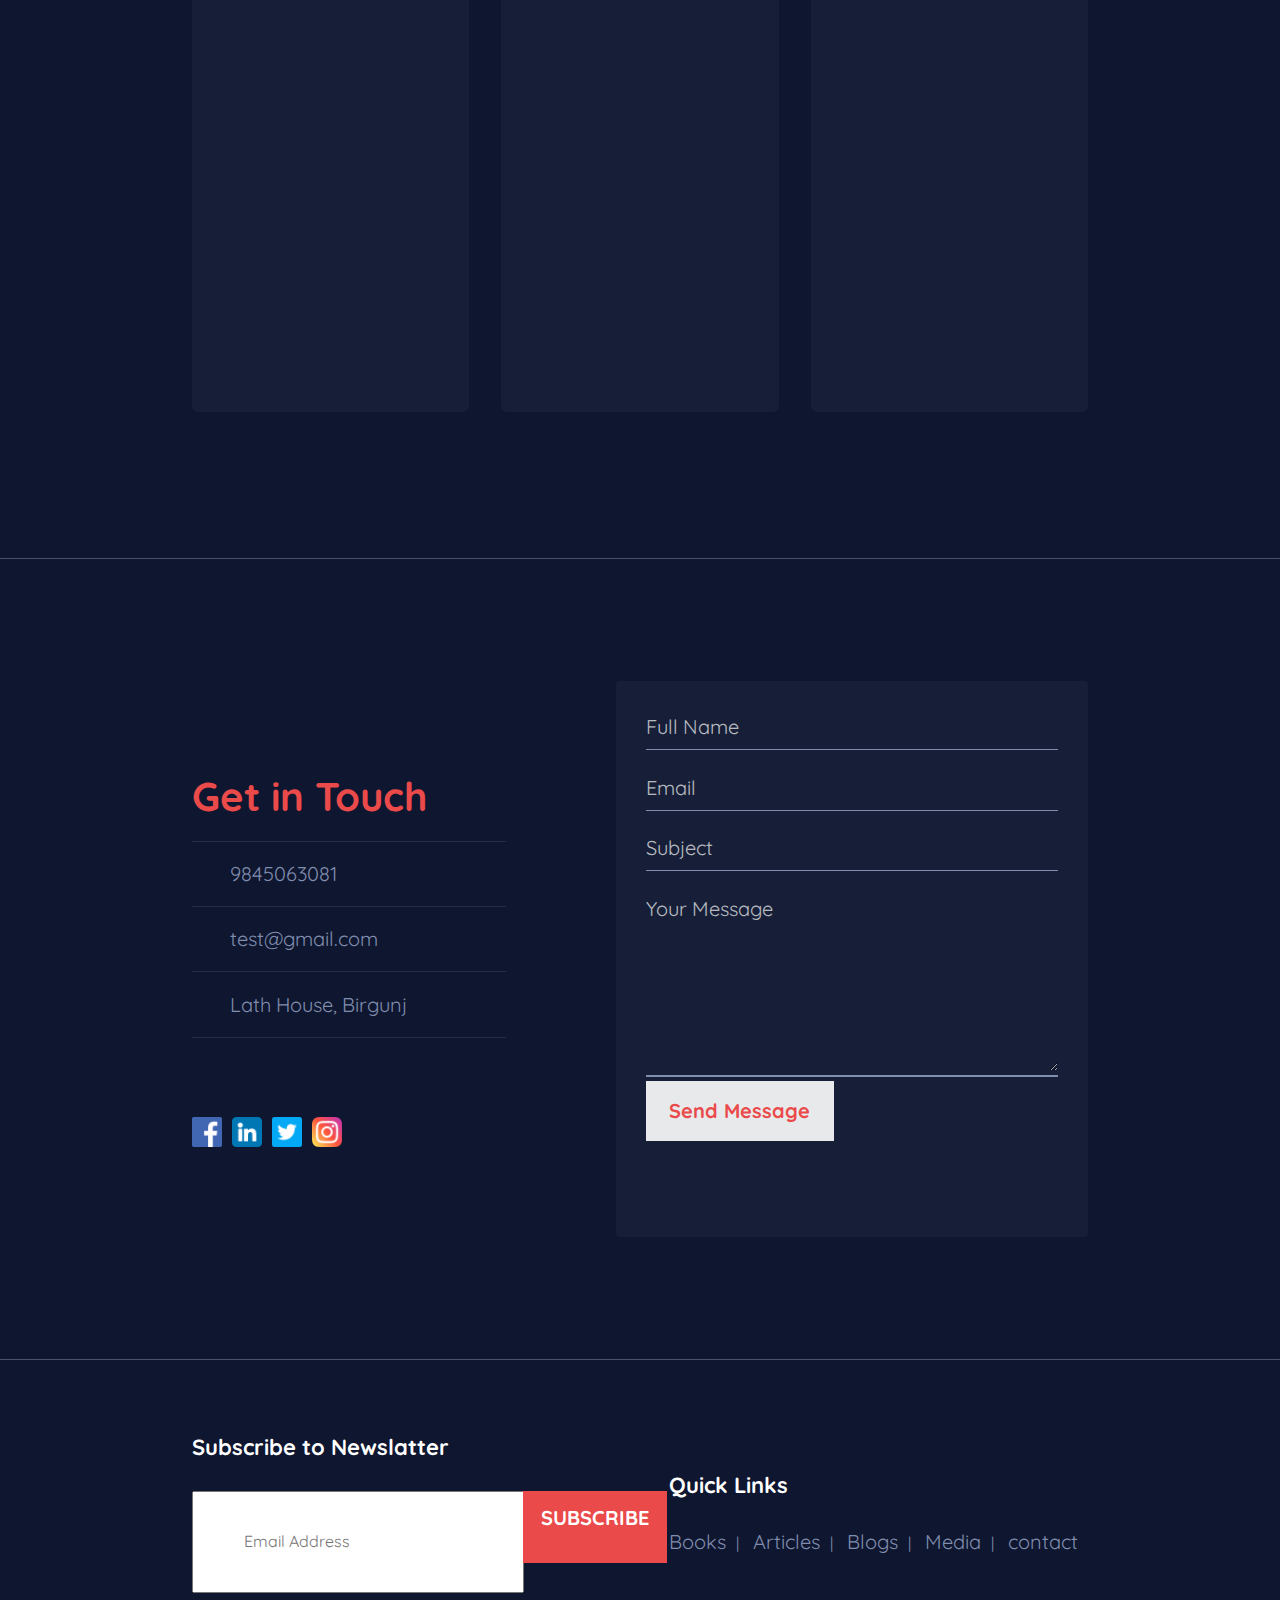
==== commit 1cfbfb9d: "Checking1" ====
--- a/index.html
+++ b/index.html
@@ -33,7 +33,7 @@
             <h2>Ganesh Prasad Lath</h2>
         </div>
         <nav>
-            <!-- <div class="nav-links">
+            <div class="nav-links">
                 <!-- <i class="fa fa-times"></i> -->
                 <ul>
                     <li class="active"><a href="/">Home</a></li>
@@ -43,7 +43,7 @@
                     <li><a href="#">Blogs</a></li>
                     <li><a href="#">Browse More</a></li>
                 </ul>
-            </div> -->
+            </div>
             <!-- <i class="fa fa-bars"></i> -->
         </nav>
 
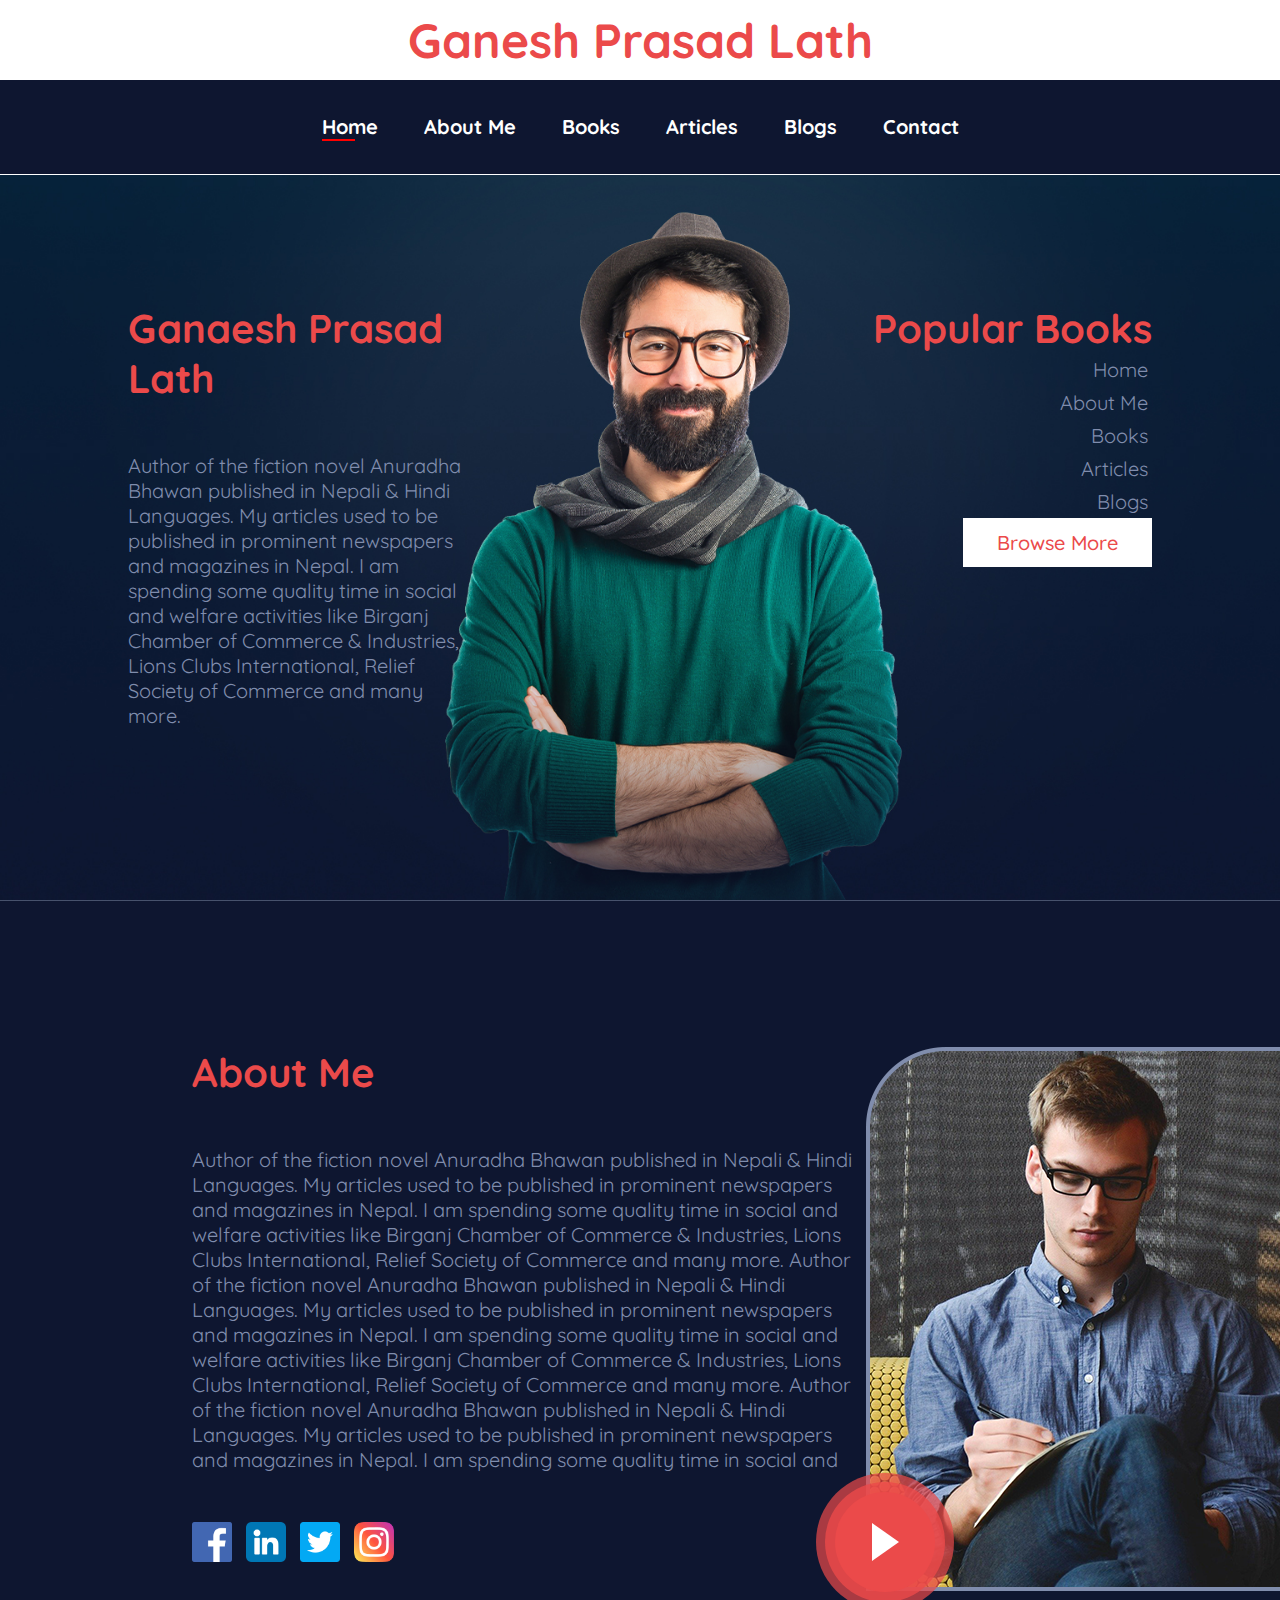
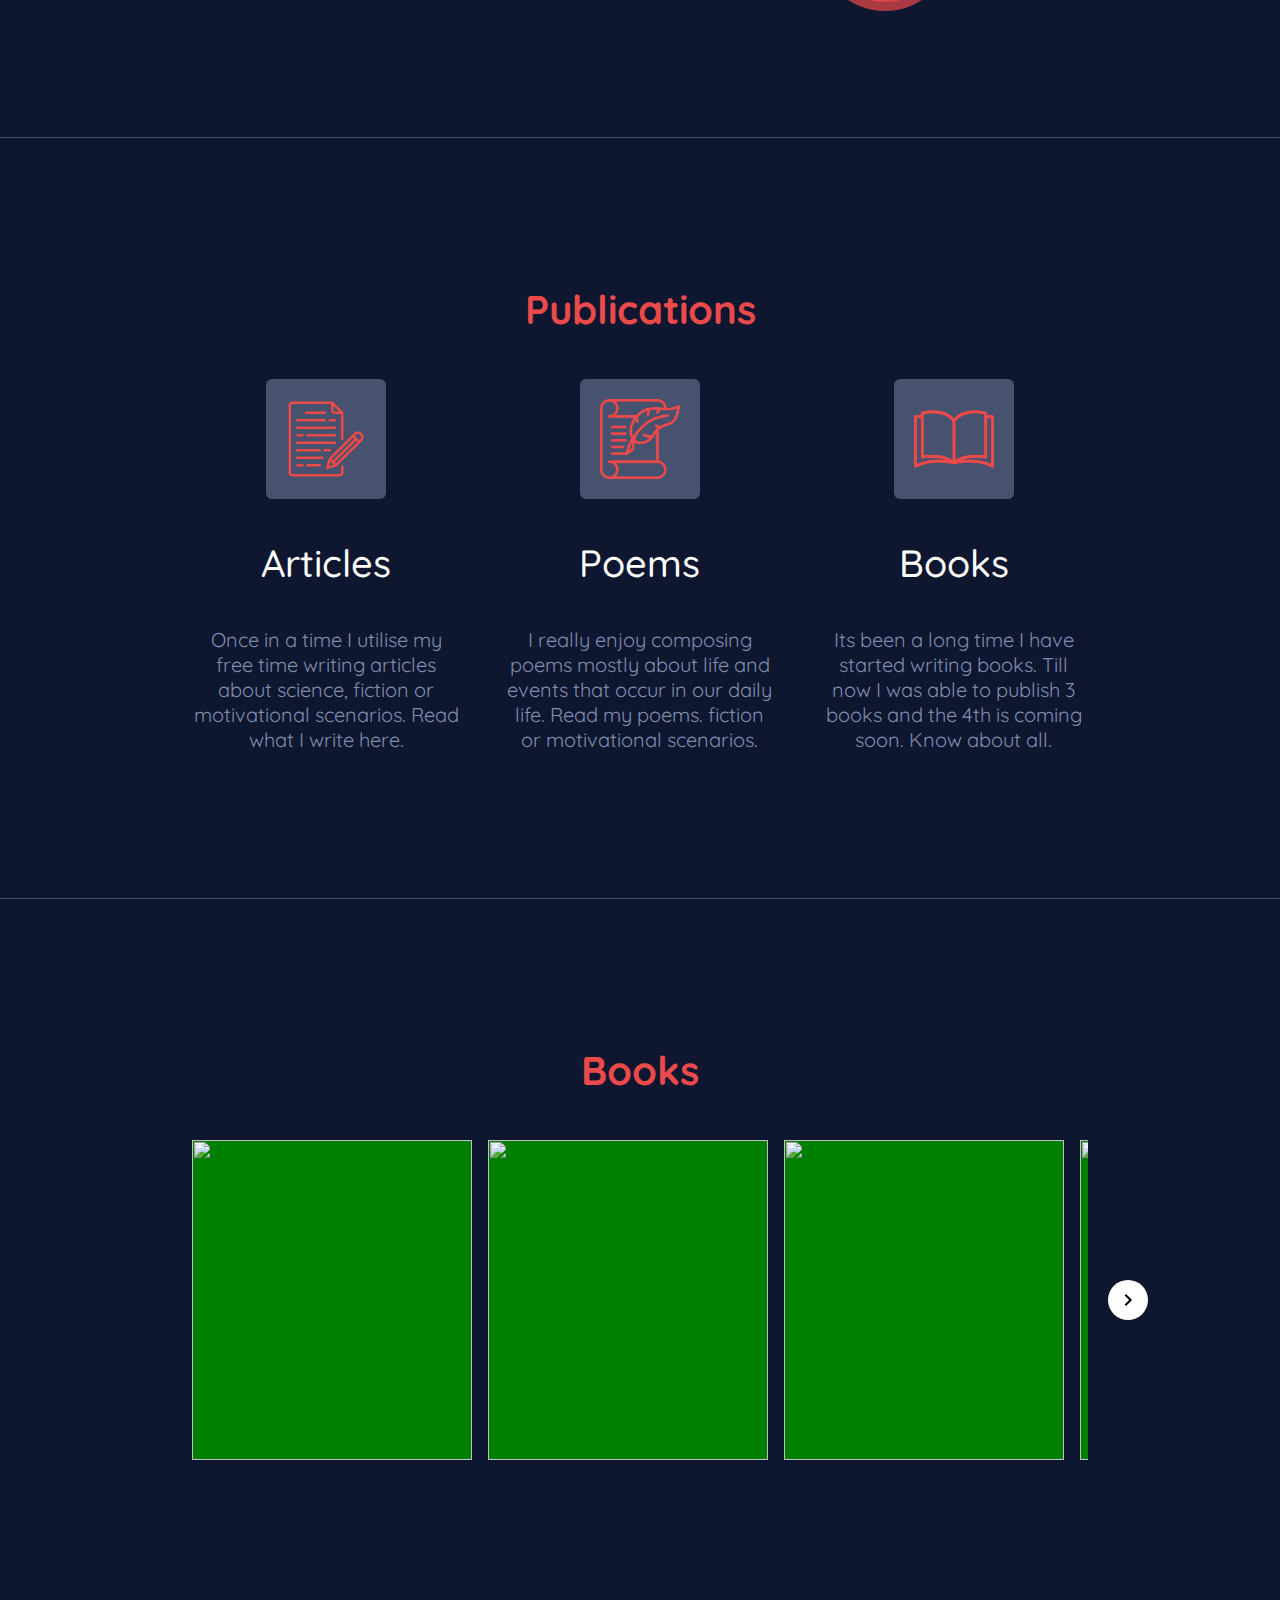
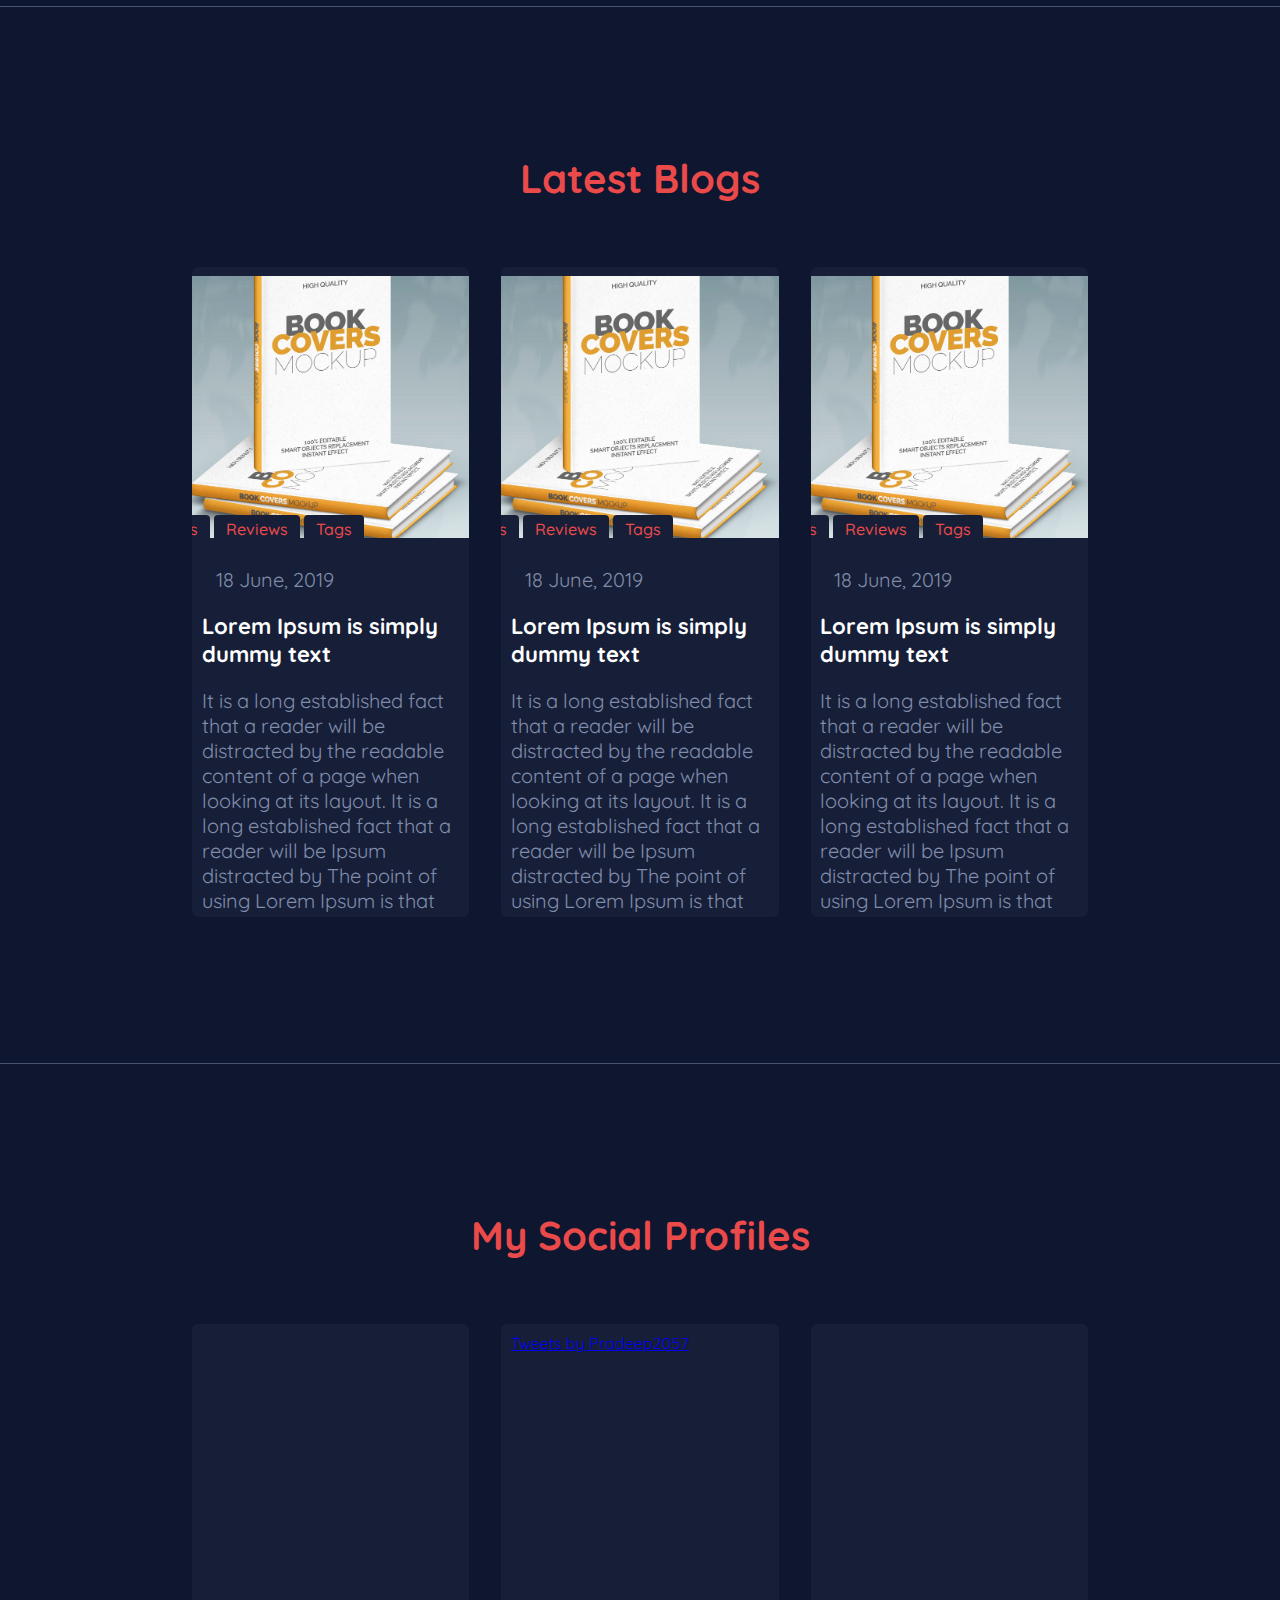
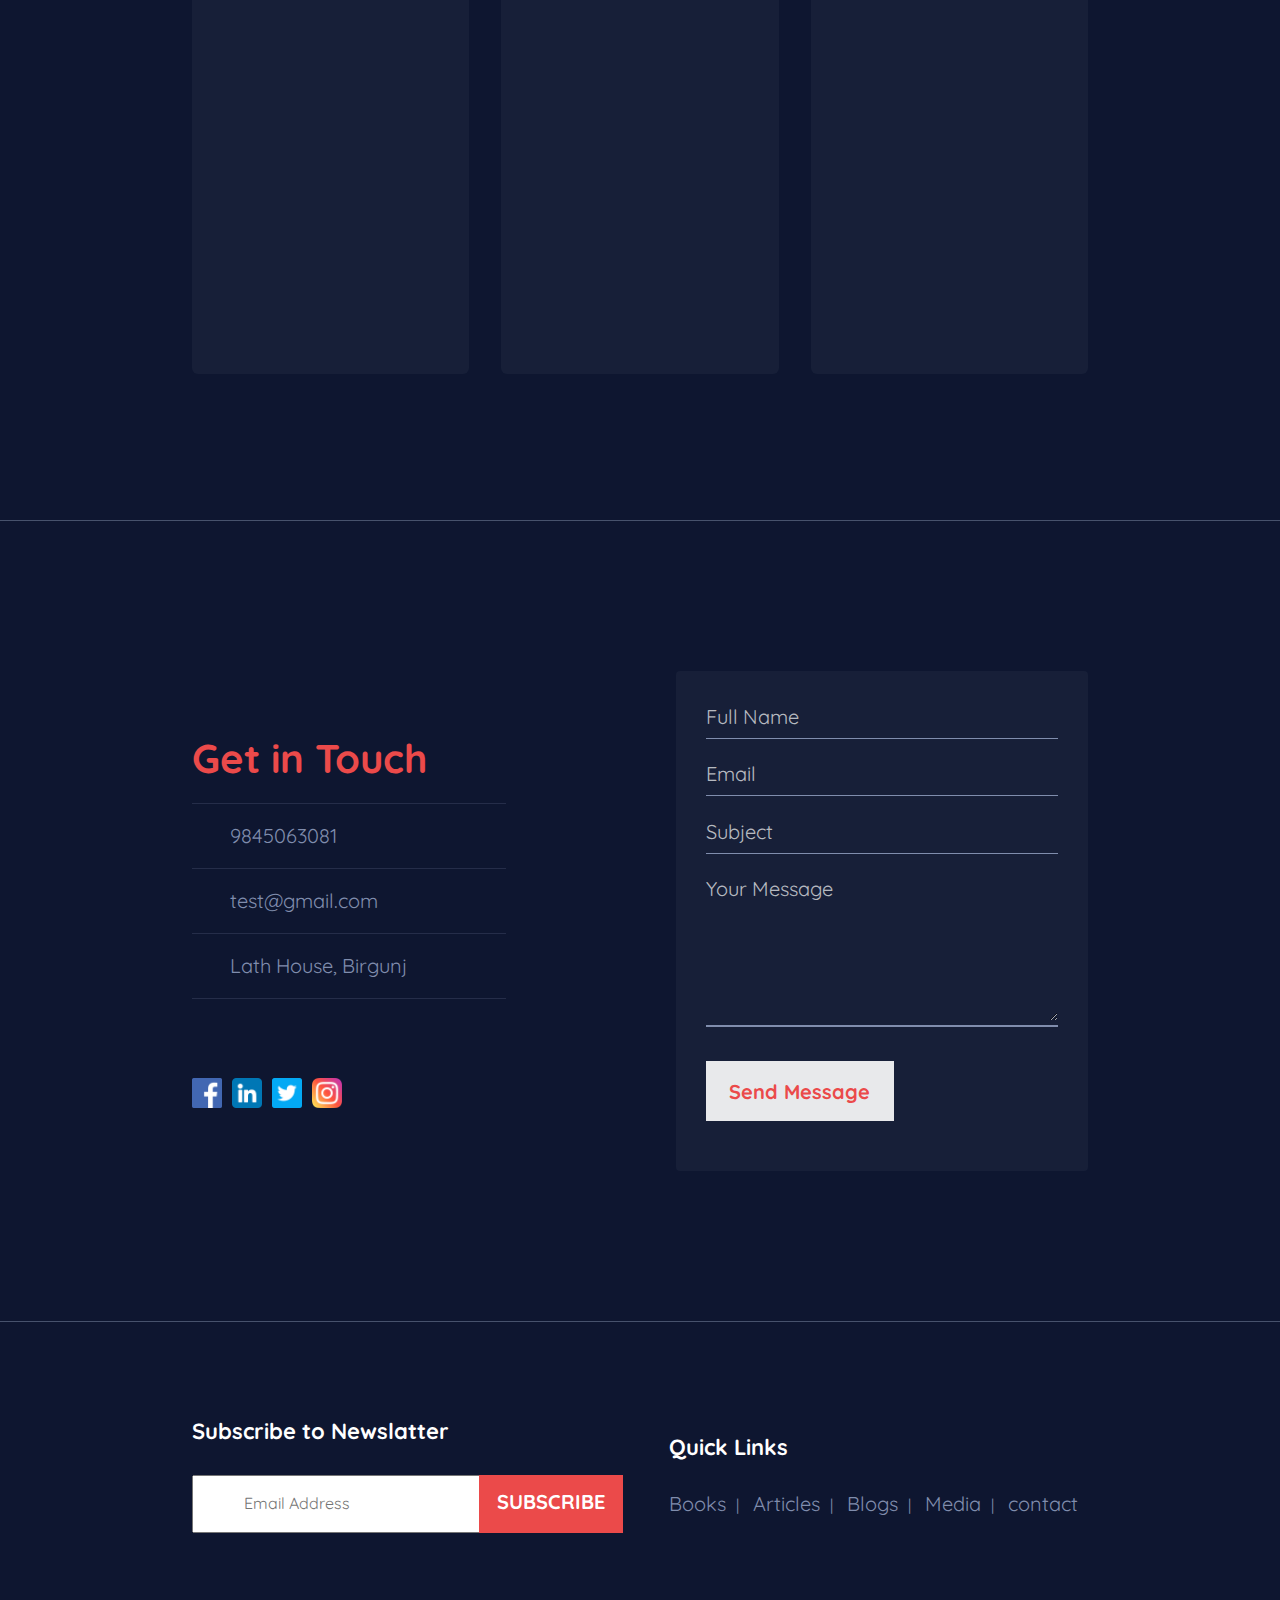
==== commit 9eb128c9: "Hero I think Done" ====
--- a/index.html
+++ b/index.html
@@ -6,6 +6,7 @@
     <meta name="viewport" content="width=device-width, initial-scale=1.0">
 
     <link rel="stylesheet" href="./css/style.css">
+    <link rel="stylesheet" href="./css/980.css">
 
     
 
@@ -33,16 +34,18 @@
             <h2>Ganesh Prasad Lath</h2>
         </div>
         <nav>
-            <div class="nav-links">
+            <div class="nav-links" id="navbar">
                 <!-- <i class="fa fa-times"></i> -->
-                <ul>
-                    <li class="active"><a href="/">Home</a></li>
-                    <li><a href="about.html">About Me</a></li>
-                    <li><a href="#">Books</a></li>
-                    <li><a href="#">Articles</a></li>
-                    <li><a href="#">Blogs</a></li>
-                    <li><a href="#">Browse More</a></li>
-                </ul>
+                    <a href="javascript:void(0);" class="hamburger" onclick="myFunction()">
+                        <i class="fa fa-bars"></i>
+                    </a>
+                    <a href="#" class="active nav-item">Home</a>
+                    <a href="about.html" class="nav-item">About Me</a>
+                    <a href="#" class="nav-item">Books</a>
+                    <a href="#" class="nav-item">Articles</a>
+                    <a href="#" class="nav-item">Blogs</a>
+                    <a href="#" class="nav-item">Contact</a>
+                
             </div>
             <!-- <i class="fa fa-bars"></i> -->
         </nav>
--- a/css/style.css
+++ b/css/style.css
@@ -4,6 +4,12 @@
   margin: 0;
   padding: 0;
   font-family: Quicksand;
+  box-sizing: border-box;
+}
+
+body{
+  background-color: #0e1630;
+  width: 100%;
 }
 
 .body{
@@ -26,14 +32,6 @@
   font-weight: bold;
 }
 
-.header {
-  min-height: 100vh;
-  width: 100%;
-  background-image: url(../image/introbg.jpg);
-  background-position: center;
-  background-size: cover;
-  position: relative;
-}
 .logo {
   height: 80px;
   background-color: #ffffff;
@@ -49,7 +47,7 @@
 }
 
 nav {
-  height: 80px;
+  height: auto;
   display: flex;
   padding: 2% 6%;
   justify-content: space-between;
@@ -66,19 +64,15 @@
   text-align: center;
 }
 
-.nav-links ul li {
-  list-style: none;
+.nav-links a {
   display: inline-block;
   padding: 8px 20px;
   position: relative;
-}
-
-.nav-links ul li a {
   color: #ffffff;
   text-decoration: none;
 }
 
-.nav-links ul li.active::after {
+.nav-links a.active::after {
   content: "";
   width: 60%;
   height: 2px;
@@ -86,13 +80,24 @@
   display: block;
   margin: 0;
 }
+
+.nav-links a.hamburger{
+  display: none;
+}
+
+.header {
+  min-height: 100vh;
+  width: 100%;
+  background-image: url(../image/introbg.jpg);
+  background-position: center;
+  background-size: cover;
+  position: relative;
+}
+
 .text-box {
   width: 80%;
   color: #ffffff;
-  position: absolute;
-  top: 70%;
-  left: 50%;
-  transform: translate(-50%, -50%);
+  margin: 10% auto auto auto;
   display: flex;
   justify-content: space-between;
 }
@@ -727,104 +732,4 @@
 }
 .quick_links .link-divide{
   color: #808dad;
-}
-
-
-
-
-
-
-
-
-
-
-
-
-
-@media (max-width: 700px) {
-
-  body{
-    width: 100%;
-  }
-  .text-box {
-    text-align: center;
-    flex-direction: column;
-    top: 80%;
-    background-color: rgba(0, 0, 0, 0.7);
-    padding: 20px;
-  }
-  .text-box div {
-    width: 100%;
-  }
-  .text-box .right-box {
-    display: none;
-  }
-  .text-box h2 {
-    color: #eb4a4a;
-  }
-  .text-box::after {
-    content: "";
-    width: 100%;
-    height: 2px;
-    background-color: #eb4a4a;
-  }
-  .left-box p {
-    color: #ffffff;
-    margin-top: 30px;
-  }
-
-  #wrapper {
-    max-width: 280px;
-  }
-
-  /* .nav-links ul li {
-    display: block;
-  }
-  .nav-links {
-    position: absolute;
-    background: #0e1630;
-    height: 100vh;
-    width: 200px;
-    top: 0;
-    right: -200px;
-    text-align: left;
-    z-index: 2;
-    transition: 1s;
-  } */
-}
-@media (max-width: 1080px) {
-  .row-publications {
-    flex-direction: column;
-  }
-  .publication-col p {
-    margin-bottom: 10%;
-  }
-}
-
-@media (max-width: 1440px) {
-  .text-box {
-    text-align: center;
-    flex-direction: column;
-    top: 74%;
-  }
-  .text-box div {
-    width: 100%;
-  }
-  .text-box h2 {
-    color: #eb4a4a;
-  }
-  .left-box,
-  .right-box {
-    background-color: rgba(0, 0, 0, 0.7);
-    padding: 20px;
-  }
-  .left-box p {
-    color: #ffffff;
-    margin-top: 30px;
-  }
-
-  .right-box {
-    text-align: center;
-    margin-top: 50px;
-  }
-}
+}--- a/css/980.css
+++ b/css/980.css
@@ -0,0 +1,802 @@
+@media screen and (max-width: 980px) {
+
+    * {
+    margin: 0;
+    padding: 0;
+    font-family: Quicksand;
+    box-sizing: border-box;
+    }
+
+    body{
+    background-color: #0e1630;
+    width: 100%;
+    }
+
+    .body{
+    background-color: #0e1630;
+    }
+
+    .section-container {
+    width: 100%;
+    background-color: #0e1630;
+    }
+
+    p {
+    font-size: 20px;
+    color: #808dad;
+    }
+
+    h2{
+    color: #eb4a4a;
+    font-size: 40px;
+    font-weight: bold;
+    }
+
+    .logo {
+    height: 80px;
+    background-color: #ffffff;
+    color: #eb4a4a;
+    display: flex;
+    text-align: center;
+    align-items: center;
+    justify-content: center;
+    }
+    .logo h2{
+    font-size: 48px;
+    font-weight: bold;
+    }
+
+    nav {
+    height: auto;
+    display: flex;
+    padding: 2% 6%;
+    justify-content: space-between;
+    align-items: center;
+    border-bottom: 1px solid #ffffff;
+    justify-items: center;
+    background-color: #0e1630;
+    font-size: 20px;
+    font-weight: bold;
+    color: #808dad;
+    }
+    .nav-links {
+    flex: 1;
+    text-align: center;
+    }
+
+    .nav-links a {
+    display: inline-block;
+    padding: 8px 20px;
+    position: relative;
+    color: #ffffff;
+    text-decoration: none;
+    }
+
+    .nav-links a.active::after {
+    content: "";
+    width: 60%;
+    height: 2px;
+    background: red;
+    display: block;
+    margin: 0;
+    }
+
+    .nav-links a.hamburger{
+    display: none;
+    }
+
+    .header {
+    min-height: 100vh;
+    width: 100%;
+    background-image: url(../image/introbg.jpg);
+    background-position: center;
+    background-size: cover;
+    position: relative;
+    }
+
+    .text-box {
+    width: 100%;
+    color: #ffffff;
+    margin: 10% auto auto auto;
+    display: flex;
+    justify-content: space-between;
+    }
+
+    .text-box h2 {
+    font-size: 40px;
+    font-weight: bold;
+    }
+
+    .text-box p {
+    font-size: 20px;
+    color: #808dad;
+    margin-top: 50px;
+    }
+
+    /* changes */
+    .text-box div {
+        margin-top: 100%;
+        padding: 4%;
+        /* opacity: 0.8; */
+        width: 100%;
+        text-align: center;
+    }
+
+    .left-box{
+        background-color: rgba(14, 22, 48, 0.7);
+        /* opacity: 0.5; */
+    }
+
+    /* Changes */
+    .right-box {
+    display: none;
+    }
+
+    .right-box ul li {
+    list-style: none;
+    display: block;
+    padding: 4px;
+    }
+
+    .right-box ul li a {
+    text-decoration: none;
+    font-size: 20px;
+    color: #808dad;
+    }
+    
+    .hero-btn {
+    display: inline-block;
+    text-decoration: none;
+    color: #eb4a4a;
+    background: #ffffff;
+    border: 4px;
+    font-size: 20px;
+    font-weight: 500;
+    padding: 12px 34px;
+    position: relative;
+    cursor: pointer;
+    }
+
+    .hero-btn:hover {
+    background-color: aqua;
+    }
+
+
+
+    /* Starting of About */
+    .row {
+    width: 100%;
+    height: 880px;
+    background-color: #0e1630;
+    border-top: 1px solid #808dad;
+    color: #808dad;
+    }
+
+    .about_container {
+        display: none;
+    /* padding-top: 146px;
+    padding-bottom: 146px;
+    display: flex;
+    margin: auto;
+    justify-content: space-between;
+    align-content: center;
+    width: 70%;
+    position: relative; */
+    }
+
+    .about_content h2 {
+    font-size: 40px;
+    font-weight: bold;
+    color: #eb4a4a;
+    margin-bottom: 50px;
+    }
+
+    .about_content p {
+    width: 674px;
+    font-size: 20px;
+    }
+
+    .about_social {
+    margin-top: 50px;
+    width: 30%;
+    display: flex;
+    justify-content: space-between;
+    }
+
+    .about_social img {
+    width: 40px;
+    height: 40px;
+    }
+
+    .a_img {
+    width: 430px;
+    height: 544px;
+    position: relative;
+    }
+
+    .a_img img {
+    width: 100%;
+    height: 100%;
+    }
+
+    .play_btn {
+    position: absolute;
+    left: 0;
+    bottom: 0;
+    margin-left: -50px;
+    margin-bottom: -20px;
+    }
+
+    /*End of About*/
+
+
+
+
+
+
+
+
+
+    /* Publications */
+
+    .publication {
+    width: 70%;
+    margin: auto;
+    text-align: center;
+    padding: 146px 0 146px 0;
+    }
+    .publication h2 {
+    font-size: 40px;
+    font-weight: bold;
+    color: #eb4a4a;
+    }
+    .row-publications {
+    margin-top: 5%;
+    display: flex;
+    justify-content: space-between;
+    }
+
+    .publication-col {
+    flex-basis: 30%;
+    display: flex;
+    justify-items: center;
+    flex-direction: column;
+    align-items: center;
+    }
+
+    .publication_icons {
+    width: 120px;
+    height: 120px;
+    background-color: rgba(128, 141, 173, 0.5);
+    border-radius: 6px;
+    display: flex;
+    align-items: center;
+    justify-content: center;
+    }
+    .publication_icons img {
+    width: 80px;
+    height: 80px;
+    }
+
+    .publication-col h4 {
+    font-size: 38px;
+    font-weight: 500;
+    color: #ffffff;
+    margin: 40px 0 40px 0;
+    }
+
+
+
+    /* Slider */
+    .header-text {
+    width: 70%;
+    margin: auto;
+    text-align: center;
+    padding: 146px 0 146px 0;
+    }
+
+    .header-text h2{
+    font-size: 40px;
+    font-weight: bold;
+    color: #eb4a4a;
+    }
+    #wrapper {
+    width: 100%;
+    max-width: 1168px;
+    margin: auto;
+    margin-top: 5%;
+    position: relative;
+    }
+
+    #carousel {
+    overflow: auto;
+    scroll-behavior: smooth;
+    scrollbar-width: none;
+    }
+
+    #carousel::-webkit-scrollbar {
+    height: 0;
+    }
+
+    #prev,
+    #next {
+    display: flex;
+    justify-content: center;
+    align-content: center;
+    background: white;
+    border: none;
+    padding: 8px;
+    border-radius: 50%;
+    outline: 0;
+    cursor: pointer;
+    position: absolute;
+    }
+
+    #prev {
+    top: 50%;
+    left: 0;
+    transform: translate(-150%, -50%);
+    display: none;
+    }
+
+    #next {
+    top: 50%;
+    right: 0;
+    transform: translate(150%, -50%);
+    }
+
+    #content {
+    display: grid;
+    grid-gap: 16px;
+    grid-auto-flow: column;
+    margin: auto;
+    box-sizing: border-box;
+    }
+
+    .item {
+    width: 280px;
+    height: 320px;
+    background: green;
+    }
+
+
+
+
+
+
+
+
+
+    /*Blog Section*/
+    .header-text-blog, .header-text-social{
+    width: 70%;
+    margin: auto;
+    text-align: center;
+    padding-top: 146px;
+    }
+    .header-text-blog h2, .header-text-social h2{
+    font-size: 40px;
+    font-weight: bold;
+    color: #eb4a4a;
+    }
+    .latest-blog {
+    display: flex;
+    justify-content: center;
+    width: 70%;
+    margin: auto;
+    gap: 2rem;
+    margin-top: 5%;
+    }
+
+    .blog {
+    display: flex;
+    flex-direction: column;
+    width: clamp(20rem, calc(20rem + 2vw), 22rem);
+    width: 414px;
+    height: 650px;
+    overflow: hidden;
+    border-radius: 6px;
+    background-color: #171f38;
+    padding: 0.6em;
+
+    }
+    .blog-section{
+    margin-bottom: 146px;
+    }
+
+
+    .blog-image{
+    display: flex;
+    flex-direction: column;
+    align-items: center;
+    }
+
+    .blog__image {
+    width: 390px;
+    height: 262px;
+    display: block;
+    object-fit: cover;
+    border-radius: 6px 6px 0 0;
+    }
+
+    .blog-tag {
+    margin-top: -11%;
+    padding: 0.6em;
+    margin-left: -158px;
+    }
+
+    .tag {
+    width: 75px;
+    height: 31px;
+    align-self: flex-start;
+    padding: .25em .75em;
+    border-radius: 4px;
+    font-size: 16px;
+    font-weight: 500;
+    text-align: center;
+    justify-content: center;
+    }
+
+    .tag-item {
+    background-color: #171F38;
+    color: #eb4a4a;
+    }
+
+    .blog-date {
+    display: flex;
+    align-items: center;
+    font-size: 16px;
+    font-weight: regular;
+    padding-left: 4px;
+    }
+
+    .blog-date p {
+    margin: 18px 0 0 10px;
+    }
+
+    .fa-calendar {
+    color: #808dad;
+    margin-top: 20px;
+    }
+
+    .blog-date p {
+    color: #808da8;
+    }
+    .blog-content{
+    margin-top: 10px;
+    }
+
+    .blog-content h3{
+    color: #ffffff;
+    font-size: 22px;
+    font-weight: 700;
+    padding-top:10px;
+    }
+    .blog-content p {
+    padding: 20px 0;
+    }
+    .blog-content a{
+    text-decoration: none;
+    font-size: 16px;
+    font-weight: 700;
+    color: #eb4a4a;
+    }
+
+    /*End of Blog Section*/
+
+
+
+    /*Starting of Social Section*/
+
+    .facebook iframe{
+    border-radius: 6px 6px 0px 0px;
+    }
+
+    .social-section{
+    padding-bottom: 146px;
+    }
+    /*End of Social Section*/
+
+
+
+    /*Starting of Get in touch*/
+
+    .contact-container {
+    padding-top: 146px;
+    }
+
+    .contact-content {
+    width: 70%;
+    height: 508px;
+    display: flex;
+    justify-content: space-between;
+    align-items: center;
+    margin: auto;
+    }
+
+    .touch {
+    width: 35%;
+    display: flex;
+    flex-direction: column;
+    }
+    .touch h2{
+    font-size: 40px;
+    font-weight: bold;
+
+    }
+    .get-divider{
+    height: 0.1px;
+    background-color: rgba(128, 141, 173, 0.2);
+    }
+
+    .touch div {
+    margin-top: 20px;
+    color: #808dad;
+    font-size: 20px;
+    }
+    .touch-title{
+    margin-left: 6px;
+
+    }
+    .touch div .fa {
+    margin-right: 32px;
+    color: #ffffff;
+    }
+
+    .contact-social{
+        padding-top: 60px;
+        width: 30%;
+        display: flex;
+        justify-content: space-between;
+    }
+    .contact-social img {
+    width: 30px;
+    height: 30px;
+    margin-right: 10px;
+    }
+
+    .contact-form {
+    width: 46%;
+    height: 500px;
+    background-color: #171F38;
+    padding: 28px 30px;
+    border-radius: 4px;
+    }
+
+    .input-wrapper .input-data {
+    height: 40px;
+    width: 100%;
+    position: relative;
+    margin-top: 5%;
+    }
+    .input-wrapper .input-data input {
+    height: 100%;
+    width: 100%;
+    background: transparent;
+    outline: none;
+    border: none;
+    font-size: 16px;
+    border-bottom: 1px solid #808dad;
+    color: #808dad;
+    }
+
+    .input-wrapper .input-data textarea{
+    height: 100%;
+    width: 100%;
+    background: transparent;
+    outline: none;
+    border: none;
+    font-size: 16px;
+    color: #808dad;
+    padding-top: 30px;
+    height: 150px;
+    }
+
+    .input-data input:focus~label,
+    .input-data input:valid~label {
+    transform: translateY(-20px);
+    font-size: 20px;
+    color: rgba(255, 255, 255, 1);
+    }
+
+
+    .input-data textarea:focus~label{
+    font-size: 20px;
+    color: rgba(255, 255, 255, 1);
+    }
+
+    .input-wrapper .input-data label {
+    position: absolute;
+    bottom: 10px;
+    left: 0;
+    color: rgba(255, 255, 255, 0.7);
+    pointer-events: none;
+    transition: all 0.3s ease;
+    font-size: 20px;
+    }
+
+    .input-data .underline {
+    position: absolute;
+    height: 2px;
+    width: 100%;
+    bottom: 0;
+    }
+
+    .input-data .underline:before {
+    position: absolute;
+    content: "";
+    height: 100%;
+    width: 100%;
+    background: #ffffff;
+    transform: scaleX(0);
+    transform-origin: center;
+    transition: transform 0.3s ease;
+    }
+
+    .input-data .underline1 {
+    position: absolute;
+    height: 2px;
+    width: 100%;
+    top: 10;
+    }
+
+    .input-data .underline1:before {
+    position: absolute;
+    content: "";
+    height: 100%;
+    width: 100%;
+    background: #808dad;
+    transform: scaleX(1);
+    transform-origin: center;
+    transition: transform 0.3s ease;
+    }
+    .input-data input:focus~.underline:before,
+    .input-data input:valid~.underline:before {
+    transform: scaleX(1);
+    }
+
+    .input-data textarea:focus~.underline1:before {
+    transform: scaleX(1);
+    background: #ffffff;
+    }
+
+    .submit-button{
+    width: 188px;
+    height: 60px;
+    background-color: rgba(255, 255, 255, 0.9);
+    color: #eb4a4a;
+    font-size: 20px;
+    font-weight: 700;
+    margin-top: 150px;
+    outline: none;
+    border: none;
+    }
+    .submit-button:hover {
+    background-color: rgba(255, 255, 255, 1);
+    cursor: pointer;
+    }
+
+    /*End of Get in touch*/
+
+
+
+
+
+
+
+
+
+    /*Starting of footer */
+    .footer-content{
+    display: flex;
+    width: 70%;
+    justify-content: space-between;
+    margin: auto;
+    align-items: center;
+    height: 306px;
+    }
+    .section-container-footer{
+    padding-top: 146px;
+    }
+    .divider{
+    height: 1px;
+    background-color: rgba(128, 141, 168, 0.5);
+    width: 100%;
+    }
+    .footer-content h4{
+    font-size: 22px;
+    color: #ffffff;
+    font-weight: bold;
+    margin-bottom: 30px;
+    }
+    .footer-content input{
+    height: 58px;
+    width: 288px;
+    outline: none;
+    padding: 20px;
+    }
+    .footer-content input::placeholder {
+    font-size: 16px;
+    padding-left: 30px;
+    }
+    .fotter-items{
+    display: flex;
+    justify-content: center;
+    }
+    .footer-left p{
+    width: 144px;
+    height: 58px;
+    margin-left: -1px;
+    background-color: #eb4a4a;
+    text-align: center;
+    padding-top: 14px;
+    font-size: 20;
+    font-weight: 800;
+    color: #ffffff;
+    }
+
+    .quick_links a{
+    text-decoration: none;
+    font-size: 20px;
+    color: #808dad;
+    padding: 10px;
+    }
+    .quick_links a:nth-child(1) {
+
+    padding-left: 0;
+    }
+
+    .quick_links a:hover {
+    color: #ffffff;
+    }
+    .quick_links .link-divide{
+    color: #808dad;
+    }
+
+}
+
+/* Navigation Menu */
+
+    /* .responsive a{
+        display: block;
+    }
+
+    .responsive a.hamburger {
+        justify-content: center;
+        display: block;
+    } */
+
+    /* .nav-links a{
+        display: none;
+    } */
+
+    /* .nav-links a.hamburger {
+        justify-content: center;
+        display: block;
+    } */
+
+    /* .nav-links a.active::after {
+        content: "";
+        width: 2%;
+        height: 2px;
+        background: red;
+        display: block;
+        margin: auto;
+    } */
+
+    /* .nav-links.responsive { */
+        /* position: relative; */
+    /* } */
+
+    /* .nav-links.responsive .hamburger {
+        position: absolute;
+        right: 0;
+        top: 0;
+    } */
+
+    /* .nav-links .responsive a { */
+        /* float: none; */
+        /* display: block; */
+        /* color: antiquewhite; */
+        /* text-align: left; */
+    /* }